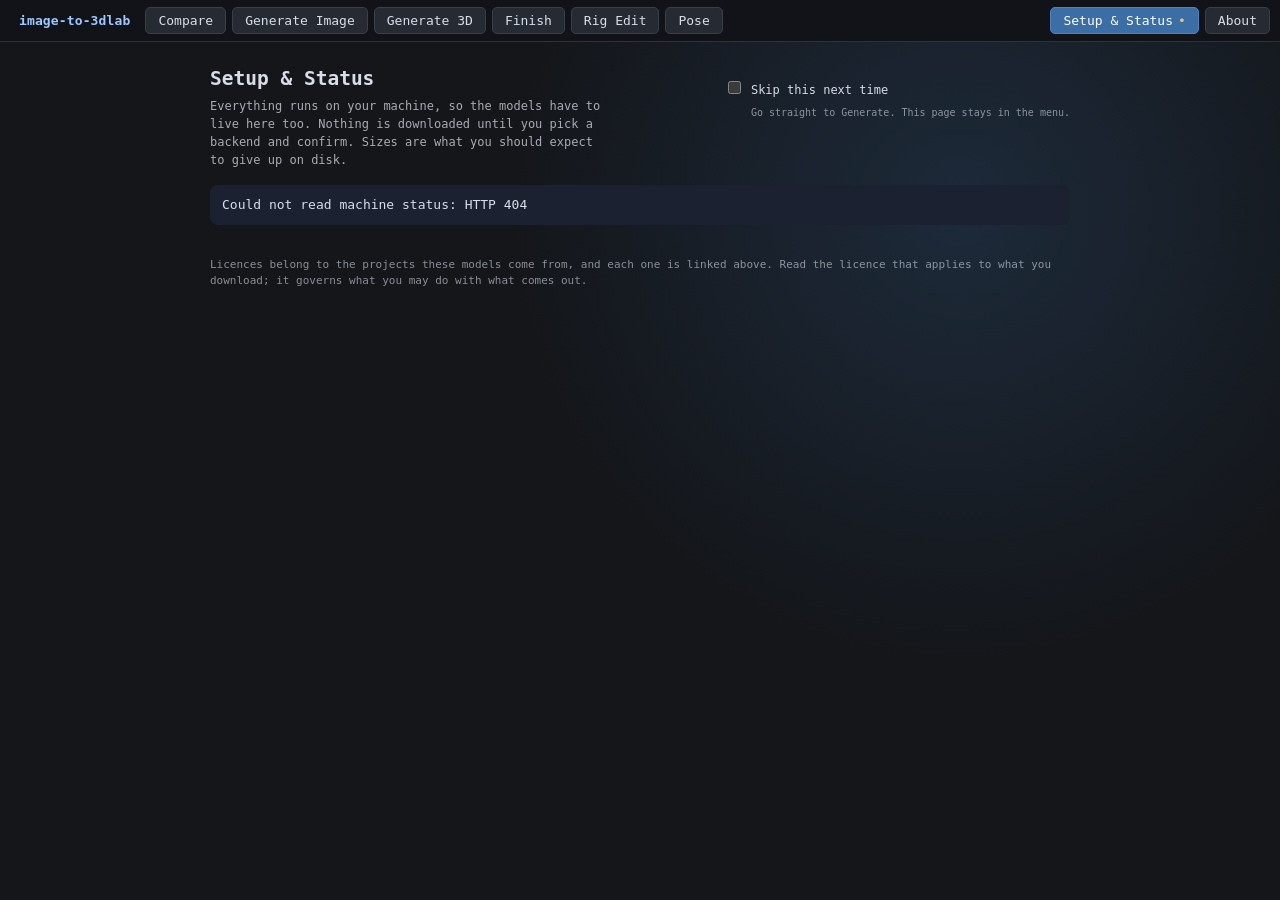
==== viewer/index.html @ b3129c5d "fix(viewer): drop this-Mac timings from the Finish and Generate Image pages Absolute times were meas" ====
<!DOCTYPE html>
<html lang="en">
<head>
<meta charset="utf-8">
<meta name="viewport" content="width=device-width, initial-scale=1">
<meta name="description" content="image-to-3dlab: local image-to-3D generation (TRELLIS.2, SF3D, Hunyuan3D-MLX) and a side-by-side GLB/OBJ comparison viewer.">
<title>image-to-3dlab</title>
<link rel="icon" href="data:image/svg+xml,%3Csvg xmlns='http://www.w3.org/2000/svg' viewBox='0 0 64 64'%3E%3Crect width='64' height='64' rx='12' fill='%2314161a'/%3E%3Ctext x='32' y='41' font-family='ui-monospace,Menlo,monospace' font-size='20' font-weight='700' fill='%237eb4ef' text-anchor='middle'%3Ei%26gt;3d%3C/text%3E%3C/svg%3E">
<link rel="stylesheet" href="./styles/base.css">
<link rel="stylesheet" href="./styles/compare.css">
<link rel="stylesheet" href="./styles/generate.css">
<link rel="stylesheet" href="./styles/generate-image.css">
<link rel="stylesheet" href="./styles/animate.css">
<link rel="stylesheet" href="./styles/rig.css">
<link rel="stylesheet" href="./styles/welcome.css">
</head>
<body>
<div id="mode-switch">
  <button id="brand" class="brand" title="Welcome, and what's new">image-to-3dlab</button>
  <button id="mode-compare" class="mode on">Compare</button>
  <button id="mode-generate-image" class="mode" title="No source image? Write a prompt and make one">Generate Image</button>
  <button id="mode-generate" class="mode" title="Turn an image into a 3D mesh">Generate 3D</button>
  <button id="mode-finish" class="mode" title="Retopologise, Pixel Match and compress an existing asset">Finish</button>
  <button id="mode-rig" class="mode" title="Correct the rest skeleton">Rig Edit</button>
  <button id="mode-animate" class="mode" title="Pose and animate the bound skeleton">Pose</button>
  <!-- Everyday tools on the left; setup and About, used rarely, pushed to the right. -->
  <span class="mode-spacer"></span>
  <button id="mode-setup" class="mode" title="What is installed, what it costs on disk">Setup &amp; Status</button>
  <button id="mode-about" class="mode" title="Who we are, what runs on this machine, and what's new">About</button>
</div>
<div id="update-banner" role="status" hidden>
  <span id="update-text"></span>
  <code id="update-command"></code>
  <button id="update-copy">Copy</button>
  <a id="update-notes" target="_blank" rel="noopener">What's new</a>
  <button id="update-dismiss" aria-label="Hide until the next release">&times;</button>
</div>
<section id="compare-view">
<div id="bar">
  <button id="add" title="add another pane, side by side">＋ add pane <span id="addcount">(0/4)</span></button>
  <div class="sep"></div>
  <span class="lbl">culling</span>
  <button id="cull" class="on">backface ON</button>
  <div class="sep"></div>
  <button id="wire">wireframe</button>
  <button id="flat">flat grey</button>
  <button id="norm">normals</button>
  <div class="sep"></div>
  <span class="lbl">view</span>
  <button data-az="0">front</button>
  <button data-az="90">side</button>
  <button data-az="180">back</button>
  <button data-az="210">az210</button>
  <button data-az="130">az130</button>
  <div class="sep"></div>
  <button id="spin">spin</button>
  <button id="sync" class="on">sync cams</button>
</div>
<div id="panes"></div>
<div id="drop">
  <div class="zone">
    <div class="big">Drop up to 4 models or images here</div>
    <div class="sub">or click to browse. Models: GLB · GLTF · OBJ. Source image: PNG · JPG · WebP.
      Drag a whole folder (or select every file) to bring a .gltf's .bin and textures with it.
      Drop an image <b>onto a loaded model</b> to overlay it for alignment.</div>
    <button id="browse">browse…</button>
  </div>
</div>
<input id="file" type="file" multiple
       accept=".glb,.gltf,.obj,.bin,.mtl,.png,.jpg,.jpeg,.webp,.gif,.bmp,.avif,.ktx2" style="display:none">
<input id="ovlfile" type="file" accept="image/*" style="display:none">
<div id="err"></div>
</section>

<section id="setup-view" hidden>
  <div class="setup-page">
    <header class="setup-head">
      <div>
        <h2>Setup &amp; Status</h2>
        <p class="setup-sub">
          Everything runs on your machine, so the models have to live here too. Nothing is
          downloaded until you pick a backend and confirm. Sizes are what you should expect
          to give up on disk.
        </p>
      </div>
      <label class="check setup-skip">
        <input id="setup-skip" type="checkbox">
        <span>Skip this next time</span>
        <small>Go straight to Generate. This page stays in the menu.</small>
      </label>
    </header>

    <div id="setup-summary" class="setup-summary">checking…</div>
    <div id="setup-backends" class="setup-backends"></div>

    <div id="setup-run" class="setup-run" hidden>
      <div class="setup-run-head">
        <span id="setup-run-title">Downloading</span>
        <button id="setup-run-cancel" class="ghost">Cancel</button>
      </div>
      <div class="progress-track"><div id="setup-run-bar"></div></div>
      <div id="setup-run-detail" class="setup-run-detail"></div>
      <pre id="setup-log"></pre>
    </div>

    <p class="setup-foot">
      Licences belong to the projects these models come from, and each one is linked above.
      Read the licence that applies to what you download; it governs what you may do with
      what comes out.
    </p>
  </div>
</section>

<section id="generate-image-view" hidden>
  <div id="image-health" class="health-strip">
    <span id="image-health-dot" class="health-dot">&bull;</span>
    <span id="image-health-text">checking&hellip;</span>
    <button id="image-health-goto" class="ghost" hidden>Open Setup &amp; Status</button>
  </div>
  <div class="image-grid">
    <div class="image-card">
      <h2>Text &rarr; Image</h2>
      <p class="image-intro">
        No source image yet? Describe one. The picture this makes is what the
        <strong>Generate 3D</strong> tab turns into a mesh.
      </p>

      <div class="field">
        <label for="image-prompt">Prompt</label>
        <textarea id="image-prompt" rows="7" placeholder="a cute low-poly stylised fox character, full body, standing, front three-quarter view, centered in frame, plain flat light grey background, soft even studio lighting"></textarea>
        <small>What works: name the creature, describe its material and colour, describe any
          glow as surface detail, then end with &ldquo;centered in frame, plain light grey
          background, soft even studio lighting&rdquo;. Avoid motion trails and afterimages
          &mdash; they look good and model badly, because the mesh step needs one clean
          silhouette.</small>
      </div>

      <div class="image-row">
        <div class="field"><label for="image-size">Size</label>
          <select id="image-size">
            <option value="512">512 (fastest)</option>
            <option value="768" selected>768 (recommended)</option>
            <option value="1024">1024 (best detail, slowest)</option>
          </select>
          <small>Bigger costs time in two places: every step, and the final decode.</small>
        </div>
        <div class="field"><label for="image-steps">Steps</label>
          <input id="image-steps" type="number" min="1" max="50" step="1" value="10">
          <small>10 is a good starting point. Each extra step costs the same again, so
            raise it if your machine is quick and you want more detail.</small>
        </div>
        <div class="field"><label for="image-seed">Seed</label>
          <input id="image-seed" type="number" step="1" value="42">
          <small>Same seed and prompt gives the same picture. Change it for a variation.</small>
        </div>
      </div>

      <details class="image-advanced">
        <summary>Advanced</summary>
        <div class="field"><label for="image-negative">Negative prompt</label>
          <input id="image-negative" type="text" placeholder="blurry, extra limbs"></div>
        <div class="field"><label for="image-cfg">Guidance (cfg)</label>
          <input id="image-cfg" type="number" min="0" max="20" step="0.5" value="1">
          <small><strong>Leave this at 1.</strong> This model does not use guidance, so
            anything above 1 makes it do two passes per step for no benefit. In our test, cfg 6
            took about half as long again as cfg 1, for the same picture.</small></div>
        <div class="field"><label for="image-sampler">Sampler</label>
          <select id="image-sampler"><option value="euler" selected>euler</option>
            <option value="euler_a">euler_a</option><option value="heun">heun</option>
            <option value="dpm2">dpm2</option><option value="dpmpp2m">dpmpp2m</option>
            <option value="lcm">lcm</option></select></div>
      </details>

      <div class="image-actions">
        <button id="image-run" class="primary">Generate image</button>
        <button id="image-cancel" class="ghost" hidden>Cancel</button>
      </div>
      <div id="image-status" class="image-status" aria-live="polite"></div>
      <div id="image-bar" class="image-bar" hidden><div id="image-bar-fill"></div></div>

      <p class="image-licence">
        Qwen-Image 2.1, run locally. Its licence is a bit ambiguous: Qwen says the pictures
        you make are yours (<a href="https://x.com/QwenDevs/status/2101917379785838660" target="_blank" rel="noopener">statement</a>), but
        the licence text says <strong>non-commercial</strong>. Our reading: commercial work
        needs a licence from Qwen, so check it if you plan to. Please say
        &ldquo;Built with Qwen&rdquo;.
        <a href="https://huggingface.co/Qwen/Qwen-Image-2.1/blob/main/LICENSE" target="_blank" rel="noopener">Licence</a>
      </p>
      <p class="image-timing">
        Timings shown are from one Apple Silicon Mac. A faster chip does better and an
        NVIDIA card is far quicker.
        <a href="https://github.com/Bingeljell/image-to-3dlab/discussions" target="_blank" rel="noopener">Share yours</a>
        so the project has more than one machine's numbers.
      </p>
    </div>

    <div class="image-result">
      <div id="image-empty" class="image-empty">Your image appears here.</div>
      <img id="image-output" alt="generated image" hidden>
      <div id="image-done" class="image-done" hidden>
        <a id="image-download" class="ghost" download>Download PNG</a>
        <span id="image-elapsed"></span>
      </div>
    </div>
  </div>
</section>

<section id="generate-view" hidden>
  <div id="generate-setup" class="health-strip">
    <span id="health-dot" class="health-dot">•</span>
    <span id="health-text">checking…</span>
    <button id="health-goto" class="ghost" hidden>Open Setup &amp; Status</button>
  </div>
  <div class="generate-grid">
    <div class="generate-card">
      <h2>Image → 3D</h2>
      <div class="field"><label for="generate-backend">Model</label>
        <select id="generate-backend">
          <option value="trellis" selected>TRELLIS.2 (clean port)</option>
          <option value="sf3d">Stable Fast 3D</option>
          <option value="hunyuan-mlx">Hunyuan3D-MLX (dgrauet shape + Xiong paint)</option>
          <option value="hunyuan-mlx-xiong">Hunyuan3D-MLX (Xiong, full pipeline)</option>
          <option value="pixal3d">Pixal3D (C++/GGML, Metal)</option>
        </select></div>
      <div id="generate-drop">
        <div id="generate-prompt">Drop a pre-masked PNG here<br>or click to choose an image</div>
        <img id="generate-preview" alt="input preview">
      </div>
      <input id="generate-file" type="file" accept="image/png,image/jpeg,image/webp,image/bmp" hidden>
      <div id="generate-alpha" class="alpha-badge" hidden></div>

      <div id="trellis-input-guidance" class="trellis-input-guidance">
        <strong>TRELLIS.2 input guidance</strong>
        <span>Flat/vector-style artwork may produce nearly black or incorrect materials.
          Prefer a photograph or softly lit 3D-style render. TinyCLIP provides an advisory
          check after upload; please also eyeball the image.</span>
        <a href="/docs/trellis2-flat-illustration-colour-drift.md" target="_blank" rel="noopener">Why?</a>
        <div id="trellis-input-result" aria-live="polite" hidden></div>
      </div>

      <div class="backend-fields" data-backend="trellis">
        <div class="field"><label for="generate-resolution">Resolution</label>
          <select id="generate-resolution"><option>512</option><option selected>1024</option><option>1536</option></select></div>
        <div class="field"><label for="generate-attention">Attention backend</label>
          <select id="generate-attention"><option value="sdpa" selected>sdpa (stock)</option><option value="mlx">mlx fp32</option><option value="mlx-fp16">mlx fp16 (fastest)</option></select>
          <small>Advanced: mlx routes attention through MLX's fused Metal kernel. <strong>Only worth it at 1024 and above</strong> &mdash; attention cost grows with the square of the token count, and at 512 the stock path is already fast enough that mlx makes no measurable difference. At 1024 it cut sampling by about 3x. Output is unchanged: at a fixed seed, all three settings produce visually identical assets. Needs <code>scripts/patch_trellis_mlx_attention.py</code> applied and mlx installed in the vendor venv.</small></div>
        <div class="field"><label for="generate-seed">Seed</label><input id="generate-seed" type="number" step="1" value="0"></div>
        <div class="field"><label for="generate-decimation">Decimation target</label><input id="generate-decimation" type="number" min="1" step="1" value="300000">
          <small>Advanced: remesh is fixed demo-faithful, so this is a cap rather than a target.</small></div>
        <div class="field"><label for="generate-texture">Texture size</label>
          <select id="generate-texture"><option>1024</option><option selected>2048</option><option>3072</option><option>4096</option></select></div>
        <label class="check"><input id="generate-rembg" type="checkbox"><span>allow rembg</span><small>only for images without alpha</small></label>
      </div>

      <div class="backend-fields" data-backend="pixal3d" hidden>
        <div class="field"><label for="pixal3d-res">Resolution</label>
          <select id="pixal3d-res"><option selected>1024</option></select>
          <small>Pixal3D's single-image mode runs at 1024 only: there is no 512 texture
            model, and 1536 is refused for single images.</small></div>
        <div class="field"><label for="pixal3d-steps">Steps</label>
          <select id="pixal3d-steps"><option value="auto" selected>8 (faster)</option>
            <option value="12">12 (full)</option></select>
          <small>8 looks the same as 12 on most models and runs 15-30% faster. Small
            markings on the back can come out softer. Needs the steps patch; without
            it, runs use 12.</small></div>
        <div class="field"><label for="pixal3d-seed">Seed</label><input id="pixal3d-seed" type="number" step="1" value="42"></div>
        <div class="field"><label for="pixal3d-fov">Gauge FOV (radians)</label>
          <input id="pixal3d-fov" type="number" step="0.0001" value="0.3491">
          <small>Pixal3D conditions on pixel-aligned features projected through a camera, so
            single-view input needs one. 0.3491 is 20&deg;, the rig it was designed around.</small></div>
        <small>A picture with a transparent background goes straight in; anything else has
          its background cut out first (a few seconds). No repaint stage needed.</small>
      </div>

      <div class="backend-fields" data-backend="sf3d" hidden>
        <div class="field"><label for="sf3d-texture">Texture resolution</label>
          <select id="sf3d-texture"><option>512</option><option selected>1024</option><option>2048</option></select></div>
        <div class="field"><label for="sf3d-foreground">Foreground ratio</label>
          <input id="sf3d-foreground" type="number" min="0.01" max="1" step="0.01" value="0.85"></div>
        <div class="field"><label for="sf3d-remesh">Remesh</label>
          <select id="sf3d-remesh"><option selected>none</option><option>triangle</option><option>quad</option></select></div>
        <div class="field"><label for="sf3d-vertices">Target vertices</label>
          <input id="sf3d-vertices" type="number" step="1" value="-1">
          <small>-1 = no target (SF3D's own default density).</small></div>
      </div>

      <div class="backend-fields" data-backend="hunyuan-mlx" hidden>
        <div class="field"><label for="hunyuan-octree">Octree resolution</label>
          <select id="hunyuan-octree"><option>256</option><option>384</option><option selected>512</option><option>1024</option></select>
          <small>512 is the evidence-backed default (2026-08-18 sweep); 1024 is smooth but very slow to remesh/paint.</small></div>
        <div class="field"><label for="hunyuan-seed">Shape seed</label><input id="hunyuan-seed" type="number" step="1" value="42"></div>
        <div class="field"><label for="hunyuan-decimation">Decimation target</label><input id="hunyuan-decimation" type="number" min="1" max="500000" step="1" value="300000">
          <small>Hard ceiling ~500,000 — the paint stage's xatlas UV-unwrap step has a confirmed wall between 500k-700k faces (700k took 37 min; 1M never finished).</small></div>
        <div class="field"><label for="hunyuan-paint-seed">Paint seed</label><input id="hunyuan-paint-seed" type="number" step="1" value="0"></div>
        <div class="field"><label for="hunyuan-paint-res">Paint resolution</label>
          <select id="hunyuan-paint-res"><option>384</option><option selected>512</option></select></div>
        <div class="field"><label for="hunyuan-paint-steps">Paint steps</label><input id="hunyuan-paint-steps" type="number" min="1" step="1" value="15"></div>
        <div class="field"><label for="hunyuan-paint-tex">Paint texture size</label>
          <select id="hunyuan-paint-tex"><option>1024</option><option>2048</option><option selected>4096</option></select></div>
      </div>

      <div class="backend-fields" data-backend="hunyuan-mlx-xiong" hidden>
        <div class="field"><label for="xiong-model">Shape model</label>
          <select id="xiong-model">
            <option value="2.0" selected>2.0 (recommended — cleanest shape)</option>
            <option value="2.0-turbo">2.0-turbo (fast, ~60-105s, minor distillation dents)</option>
            <option value="2.1">2.1 (not Xiong's recommended pick — weaker conditioner)</option>
          </select>
          <small>2.0 is the default and the cleanest. 2.0-turbo is about twice as fast but
            can leave small dents. 2.1 is slower and not recommended.</small></div>
        <div class="field"><label for="xiong-octree">Octree resolution</label>
          <select id="xiong-octree"><option>256</option><option>384</option><option selected>512</option><option>1024</option></select></div>
        <div class="field"><label for="xiong-seed">Shape seed</label><input id="xiong-seed" type="number" step="1" value="42"></div>
        <div class="field"><label for="xiong-quantize">Shape quantization</label>
          <select id="xiong-quantize"><option value="0">off (full precision — very slow)</option><option value="4">4-bit</option><option value="8" selected>8-bit</option></select></div>
        <div class="field"><label for="xiong-decimation">Decimation target</label><input id="xiong-decimation" type="number" min="1" max="500000" step="1" value="300000">
          <small>Same xatlas wall as the other Hunyuan backend — keep at or under 500,000.</small></div>
        <div class="field"><label for="xiong-paint-seed">Paint seed</label><input id="xiong-paint-seed" type="number" step="1" value="0"></div>
        <div class="field"><label for="xiong-paint-res">Paint resolution</label>
          <select id="xiong-paint-res"><option>384</option><option selected>512</option></select></div>
        <div class="field"><label for="xiong-paint-steps">Paint steps</label><input id="xiong-paint-steps" type="number" min="1" step="1" value="15"></div>
        <div class="field"><label for="xiong-paint-tex">Paint texture size</label>
          <select id="xiong-paint-tex"><option>1024</option><option>2048</option><option selected>4096</option></select></div>
      </div>

      <div class="field"><label for="generate-output-dir">Output directory</label>
        <input id="generate-output-dir" type="text" placeholder="leave blank for ./output">
        <small>Relative to the repo root; must stay inside <code>output/</code>.</small></div>
      <div class="field"><label for="generate-output-name">Output name</label>
        <input id="generate-output-name" type="text" placeholder="leave blank for auto: image__backend__timestamp">
        <small>Folder <em>and</em> file share this name — <code>&lt;name&gt;/&lt;name&gt;.glb</code>.</small></div>
      <label class="check"><input id="generate-debug" type="checkbox"><span>debug</span><small>keep the manifest, textures, and intermediate files instead of just the .glb</small></label>

      <button id="generate-submit" disabled>Generate</button>
      <button id="generate-cancel">Cancel job</button>
      <div id="generate-status"></div>
      <p class="image-timing">
        Timings shown are from one Apple Silicon Mac. A faster chip does better and an
        NVIDIA card is far quicker.
        <a href="https://github.com/Bingeljell/image-to-3dlab/discussions" target="_blank" rel="noopener">Share yours</a>
        so the project has more than one machine's numbers.
      </p>
    </div>
    <div id="generate-right">
      <div id="generate-progress-box" class="generate-card">
        <div id="generate-progress-head"><span id="generate-overall-label">Choose an image to begin</span><span id="generate-overall-eta"></span></div>
        <div class="progress-track"><div id="generate-overall-bar"></div></div>
        <div id="generate-stages"></div>
      </div>
      <div id="generate-duration" style="display:none; font-size:15px; color:#cfe3ff; margin-bottom:8px;"></div>
      <div id="generate-viewer"><iframe id="generate-frame" title="generated model viewer"></iframe></div>
      <div id="generate-downloads"><a id="generate-glb" download>Download GLB</a><a id="generate-manifest" download>Download manifest</a></div>
      <div id="generate-saved-note" style="display:none; margin-top:6px; font-size:11px; opacity:.6;"></div>
      <div id="generate-summary"></div>
    </div>
  </div>
</section>

<section id="finish-view" hidden>
  <div class="generate-grid finish-grid">
    <div class="finish-left">
    <div class="generate-card">
      <h2>Finish a model</h2>
      <p>Make a generated model game-ready: fewer triangles, better paint, a smaller file.</p>

      <div class="field"><label for="finish-asset">Model (.glb)</label>
        <input id="finish-asset" type="file" accept=".glb,model/gltf-binary">
        <small id="finish-asset-name">no model chosen</small></div>
      <div class="field"><label for="finish-image">Source image</label>
        <input id="finish-image" type="file" accept="image/png,image/jpeg,image/webp">
        <small id="finish-image-name">the picture the model was made from</small></div>
      <div class="field"><label for="finish-faces">Triangles</label>
        <select id="finish-faces">
          <option value="5000">5,000 &middot; very low</option>
          <option value="15000">15,000 &middot; light</option>
          <option value="40000" selected>40,000 &middot; game-ready</option>
          <option value="100000">100,000 &middot; detailed</option>
        </select></div>

      <p id="finish-machine-note" class="finish-machine-note" hidden></p>
      <label class="check"><input id="finish-photo" type="checkbox" checked>
        <span>Pixel Match
        <small>keeps your picture's real pixels: sharp text, logos and faces &middot; Pixal3D models made here</small></span></label>
      <label class="check"><input id="finish-repaint" type="checkbox">
        <span>Also repaint the sides and back
        <small id="finish-repaint-note">optional &middot; needs the Hunyuan paint weights (8.7 GB) &middot; the slow step</small></span></label>

      <details class="image-advanced">
        <summary>Advanced</summary>
        <div class="field"><label for="finish-texture">Texture size</label>
          <select id="finish-texture"><option>1024</option><option selected>2048</option><option>4096</option></select></div>
        <div class="field"><label for="finish-metallic">Metallic</label>
          <input id="finish-metallic" type="number" step="0.001" min="0" max="1" value="0.25"></div>
        <div class="field"><label for="finish-roughness">Roughness</label>
          <input id="finish-roughness" type="number" step="0.001" min="0" max="1" value="0.65"></div>
        <div class="field"><label for="finish-ior">IOR</label>
          <input id="finish-ior" type="number" step="0.01" min="1" max="3" value="1.45">
          <small>Stand-ins for the surface until the detail bake replaces them.</small></div>
        <div id="finish-paint-fields" hidden>
          <div class="field"><label for="finish-paint-res">Paint resolution</label>
            <select id="finish-paint-res"><option selected>512</option><option>768</option><option>1024</option></select></div>
          <div class="field"><label for="finish-paint-steps">Paint steps</label>
            <input id="finish-paint-steps" type="number" step="1" min="1" max="50" value="15"></div>
        </div>
      </details>

      <button id="finish-submit" disabled>Finish model</button>
      <button id="finish-cancel" hidden>Cancel</button>

      <div id="finish-progress-box" hidden>
        <div id="generate-progress-head"><span id="finish-overall-label">Waiting</span><span id="finish-overall-eta"></span></div>
        <div class="progress-track"><div id="finish-overall-bar"></div></div>
        <div id="finish-stages"></div>
        <div id="finish-status" aria-live="polite" style="font-size:12px; margin-top:6px"></div>
      </div>

      <div id="finish-result" hidden>
        <a id="finish-download" download>Download model</a>
        <a id="finish-record" download>Download record</a>
        <small id="finish-where"></small>
      </div>
    </div>

    <div id="finish-runs-box" class="generate-card">
      <div id="generate-progress-head">
        <h2>Past runs</h2>
        <button id="finish-runs-refresh" class="ghost">Refresh</button>
      </div>
      <p>Saved in <code>output/finish/</code>. A run that stopped part-way can resume.</p>
      <div id="finish-runs"></div>
    </div>
    </div>

    <div class="finish-side">
      <div id="finish-compare" class="generate-card">
        <div class="finish-compare-head">
          <h2 id="finish-compare-label">Before and after</h2>
          <small>Drag to turn both together.</small>
          <button id="finish-compare-expand" class="ghost" hidden
                  title="Fill the window (Esc to return)">&#x2922; Full window</button>
        </div>
        <div id="finish-compare-empty">Finish a model, or pick a past run, to see it next to
          the original.</div>
        <iframe id="finish-compare-frame" title="before and after" hidden></iframe>
      </div>

    </div>
  </div>
</section>

<section id="rig-view" hidden>
  <div class="rig-shell">
    <aside class="rig-sidebar">
      <h2>Rig Edit</h2>
      <p>Correct the fit skeleton, then ask Blender to rebuild the bound rig.</p>
      <div id="rig-drop" class="rig-drop" role="button" tabindex="0">
        Drop a GLB/GLTF<br>then attach .rig.json + .blend,<br>or load the bundle together
      </div>
      <input id="rig-file" type="file" multiple
             accept=".glb,.gltf,.blend,.bin,.png,.jpg,.jpeg,.webp,.ktx2,.json" hidden>
      <div id="rig-status" role="status"></div>

      <div class="rig-section">
        <h3>View</h3>
        <label class="rig-control" for="rig-opacity"><span>Mesh opacity</span>
          <span><input id="rig-opacity" type="range" min="15" max="100" value="65">
            <span id="rig-opacity-value">65%</span></span>
        </label>
        <label class="rig-control" for="rig-xray"><span>X-ray skeleton</span>
          <input id="rig-xray" type="checkbox" checked>
        </label>
        <div class="rig-layer-label">Current rig</div>
        <label class="rig-control" for="rig-show-deform-bones"><span>Bones</span>
          <input id="rig-show-deform-bones" type="checkbox" disabled>
        </label>
        <label class="rig-control" for="rig-show-deform-joints"><span>Joints</span>
          <input id="rig-show-deform-joints" type="checkbox" disabled>
        </label>
        <div class="rig-layer-label">Fit controls</div>
        <label class="rig-control" for="rig-show-fit-bones"><span>Bones</span>
          <input id="rig-show-fit-bones" type="checkbox" checked disabled>
        </label>
        <label class="rig-control" for="rig-show-fit-joints"><span>Joints</span>
          <input id="rig-show-fit-joints" type="checkbox" checked disabled>
        </label>
      </div>

      <div class="rig-section">
        <h3>Deform hierarchy</h3>
        <input id="rig-hierarchy-search" type="search" placeholder="Filter bones…" disabled>
        <div id="rig-hierarchy"></div>
      </div>
    </aside>

    <main class="rig-stage">
      <div id="rig-viewport">
        <div id="rig-empty" class="rig-empty">Load a bound model to begin Rig Edit.</div>
        <div id="rig-edit-banner" class="rig-edit-banner" role="status" hidden></div>
        <div class="stats rig-stats">no model</div>
      </div>
    </main>

    <aside class="rig-inspector">
      <h2>Selection</h2>
      <p>Orange joints edit the fit skeleton. Grey bones show structure. Cyan is selected.</p>
      <div id="rig-selection-empty">Select a bone or joint marker.</div>
      <div id="rig-selection" hidden>
        <strong id="rig-bone-name"></strong>
        <dl class="rig-detail">
          <dt>Parent</dt><dd id="rig-bone-parent"></dd>
          <dt>Children</dt><dd id="rig-bone-children"></dd>
          <dt>Fit joints</dt><dd id="rig-mapped-joints"></dd>
        </dl>
      </div>
      <button id="rig-clear-bone" disabled>Clear selection</button>

      <div id="rig-joint-editor" class="rig-section" hidden>
        <h3>Fit joint correction</h3>
        <strong id="rig-joint-name"></strong>
        <div class="rig-position-grid">
          <label for="rig-joint-x">X <input id="rig-joint-x" type="number" step="0.001"></label>
          <label for="rig-joint-y">Y <input id="rig-joint-y" type="number" step="0.001"></label>
          <label for="rig-joint-z">Z <input id="rig-joint-z" type="number" step="0.001"></label>
        </div>
        <p>Drag the red, green, or blue axis for a constrained edit. Drag the orange marker
          for a camera-plane edit, or enter an armature-local position.</p>
        <label class="rig-control" for="rig-mirror-edit"><span>Mirror paired joint</span>
          <input id="rig-mirror-edit" type="checkbox" checked>
        </label>
        <button id="rig-reset-joint">Reset selected</button>
      </div>

      <div id="rig-correction-actions" class="rig-section" hidden>
        <h3>Corrections</h3>
        <div class="rig-action-row">
          <button id="rig-undo" disabled>Undo</button>
          <button id="rig-redo" disabled>Redo</button>
        </div>
        <button id="rig-reset-all" disabled>Reset Rig Edits</button>
        <button id="rig-export" disabled>Download .rig.json</button>
        <div id="rig-correction-summary">No corrections.</div>
        <button id="rig-rebind" disabled>Rebind in Blender</button>
        <button id="rig-cancel-rebind" hidden>Cancel rebind</button>
        <div id="rig-job" hidden>
          <div class="rig-job-track"><div id="rig-job-bar"></div></div>
          <div id="rig-job-label">Waiting…</div>
        </div>
        <div id="rig-artifacts" hidden>
          <a id="rig-result-glb" download>GLB</a>
          <a id="rig-result-blend" download>Blender scene</a>
          <a id="rig-result-sidecar" download>Rig sidecar</a>
          <a id="rig-result-report" download>Report</a>
        </div>
      </div>

      <div class="rig-section">
        <h3>Asset</h3>
        <div id="rig-summary">No model loaded.</div>
      </div>
      <div class="rig-section">
        <h3>Fit sidecar</h3>
        <div id="rig-sidecar-summary">No .rig.json sidecar loaded.</div>
      </div>
      <div class="rig-notice">
        Fit-joint edits update the sidecar only. Download it and run Blender rebind before
        judging deformation; moving an orange marker does not alter GLB skin weights.
      </div>
    </aside>
  </div>
</section>

<section id="animate-view" hidden>
  <div class="animate-shell">
    <aside class="animate-sidebar">
      <h2>Pose</h2>
      <p>Inspect the last bound rig, preview its clips, and reset its pose.</p>
      <div id="animate-rig-edit-notice" class="animate-notice" role="status" hidden></div>
      <div id="animate-drop" class="animate-drop" role="button" tabindex="0">
        Drop a rigged GLB or GLTF here<br>or click to browse
      </div>
      <input id="animate-file" type="file" multiple
             accept=".glb,.gltf,.bin,.png,.jpg,.jpeg,.webp,.ktx2" hidden>
      <div id="animate-status" role="status"></div>

      <div class="animate-section">
        <h3>Rig inspection</h3>
        <div id="animate-rig-summary">No model loaded.</div>
        <label for="animate-clip"><span>Clip</span>
          <select id="animate-clip" disabled><option>Bind pose</option></select>
        </label>
        <label for="animate-bones"><span>Show bones</span>
          <input id="animate-bones" type="checkbox" checked disabled>
        </label>
        <label for="animate-joints"><span>Show joints</span>
          <input id="animate-joints" type="checkbox" checked disabled>
        </label>
        <button id="animate-reset" disabled>Reset Pose</button>
      </div>

      <div class="animate-section">
        <h3>Selected bone</h3>
        <div id="animate-bone-empty">Click a joint marker in the viewport.</div>
        <div id="animate-bone-inspector" hidden>
          <strong id="animate-bone-name"></strong>
          <dl class="bone-hierarchy">
            <dt>Parent</dt><dd id="animate-bone-parent"></dd>
            <dt>Children</dt><dd id="animate-bone-children"></dd>
          </dl>
          <div class="bone-transform-title">Bind transform · local</div>
          <dl class="bone-transform">
            <dt>P</dt><dd id="animate-bind-position"></dd>
            <dt>R</dt><dd id="animate-bind-rotation"></dd>
            <dt>S</dt><dd id="animate-bind-scale"></dd>
          </dl>
          <div class="bone-transform-title">Pose transform · local</div>
          <dl class="bone-transform">
            <dt>P</dt><dd id="animate-pose-position"></dd>
            <dt>R</dt><dd id="animate-pose-rotation"></dd>
            <dt>S</dt><dd id="animate-pose-scale"></dd>
          </dl>
        </div>
        <button id="animate-clear-bone" disabled>Clear selection</button>
      </div>
    </aside>

    <div class="animate-stage">
      <div id="animate-viewport">
        <div id="animate-empty" class="animate-empty">Load a rigged model to inspect its skeleton and clips.</div>
        <div class="stats animate-stats">no model</div>
      </div>
      <div class="animate-transport">
        <button id="animate-play" disabled>Play</button>
        <span id="animate-time">0:00.00 / 0:00.00</span>
        <input id="animate-timeline" type="range" min="0" max="0" value="0" disabled
               aria-label="Animation time">
        <label class="animate-loop"><input id="animate-loop" type="checkbox" checked> Loop</label>
      </div>
    </div>
  </div>
</section>

<section id="about-view" hidden>
  <div class="credits-col">
    <div class="welcome-card" id="welcome">
      <p class="welcome-kicker" id="welcome-kicker"></p>
      <h1 id="welcome-title">Welcome</h1>
      <p class="welcome-tagline" id="welcome-tagline"></p>
      <section class="welcome-machine" id="welcome-machine" aria-label="This machine" hidden></section>
      <section class="welcome-news" id="welcome-news" aria-label="What's new" hidden></section>
      <div class="welcome-foot">
        <p class="welcome-thanks">
          Built in the open. If something breaks, or you make something you like, tell us in
          <a href="https://github.com/Bingeljell/image-to-3dlab/discussions" target="_blank"
             rel="noopener">Discussions</a>.
        </p>
        <button id="welcome-go" class="on" hidden>Get started</button>
      </div>
      <label class="welcome-updates"><input id="update-check-toggle" type="checkbox" checked>
        Check GitHub once a day for a new release. Nothing about you is sent.</label>
    </div>
    <div class="generate-card">
      <h2>Credits</h2>
      <p>This lab builds on other people's models and ports. Thank you.</p>
      <ul>
        <li><a href="https://github.com/raven38/pixal3d.cpp">raven38/pixal3d.cpp</a>: Pixal3D in C++/GGML (MIT; bundled DINOv3 encoder under the DINOv3 License).</li>
        <li><a href="https://huggingface.co/microsoft/TRELLIS.2-4B">Microsoft TRELLIS.2</a> (MIT), running on <a href="https://github.com/pedronaugusto/trellis2-apple">pedronaugusto/trellis2-apple</a> and Pedro Naugusto's Metal kernels.</li>
        <li><a href="https://github.com/ZimengXiong/Hunyuan3D-MLX">ZimengXiong/Hunyuan3D-MLX</a> (MIT) and <a href="https://github.com/dgrauet">dgrauet</a>'s Hunyuan3D shape port, for <a href="https://huggingface.co/tencent/Hunyuan3D-2.1">Tencent Hunyuan3D</a> (Tencent Hunyuan Community License).</li>
        <li><a href="https://github.com/Stability-AI/stable-fast-3d">Stability AI's Stable Fast 3D</a> (Stability AI Community License).</li>
        <li><a href="https://huggingface.co/Qwen/Qwen-Image-2.1">Qwen-Image 2.1</a> (Qwen Research License, non-commercial), run by <a href="https://github.com/leejet/stable-diffusion.cpp">leejet/stable-diffusion.cpp</a> (MIT). Built with Qwen.</li>
        <li><a href="https://github.com/ml-explore/mlx">Apple MLX</a> (MIT), <a href="https://github.com/danielgatis/rembg">rembg</a> (MIT), <a href="https://huggingface.co/wkcn/TinyCLIP-ViT-8M-16-Text-3M-YFCC15M">TinyCLIP</a> (MIT) and <a href="https://threejs.org">three.js</a> (MIT).</li>
      </ul>
      <p><strong>Licences travel with the output.</strong> Qwen-Image's licence is a bit ambiguous: Qwen says your pictures are yours (<a href="https://x.com/QwenDevs/status/2101917379785838660" target="_blank" rel="noopener">statement</a>), the licence text says non-commercial. Check it if you plan to sell. The Hunyuan weights are not licensed in the EU, the UK or South Korea. Every run writes a <code>.provenance.json</code> saying which licences apply.</p>
    </div>

    <div class="generate-card">
      <h2>Speed</h2>
      <p>Rough times for one run, as measured. Yours will differ with the machine and the picture.</p>
      <table class="about-table">
        <thead><tr><th>Step</th><th>M5 MacBook, 32 GB</th><th>RTX 4090</th></tr></thead>
        <tbody>
          <tr><td>Text to image (Qwen-Image)</td><td>~4.5 min</td><td>~20 s</td></tr>
          <tr><td>Image to 3D (Pixal3D)</td><td>~6 min</td><td>~3 min</td></tr>
          <tr><td>Image to 3D (Hunyuan3D-MLX)</td><td>~9 min</td><td>Mac only</td></tr>
          <tr><td>Image to 3D (TRELLIS.2)</td><td>15&ndash;35 min</td><td>Mac only</td></tr>
        </tbody>
      </table>
      <p>On a Mac, TRELLIS.2 runs about twice as fast with <em>Attention backend</em> set to <code>mlx</code>.</p>
    </div>

    <div class="generate-card">
      <h2>Known issues</h2>
      <ul>
        <li><strong>Hunyuan's paint stage stalls above ~500,000 faces.</strong> Keep <code>decimation_target</code> at or under 500,000.</li>
        <li><strong>TRELLIS.2 can get colours badly wrong on flat or vector-style art.</strong> Photos and softly lit 3D-style pictures work best. <a href="/docs/trellis2-flat-illustration-colour-drift.md">Input guidance</a>.</li>
        <li><strong>NVIDIA: Pixal3D's ready-made build needs driver 575 or newer.</strong> On an older driver, the installer compiles it instead if the CUDA toolkit is installed.</li>
        <li><strong>Windows is untested.</strong> If you try it, tell us how it went.</li>
      </ul>
    </div>

    <div class="generate-card">
      <h2>Power-user notes</h2>
      <ul>
        <li><code>tail -f output/&lt;folder&gt;/run.log</code> shows the same progress as the browser.</li>
        <li>Tick <code>debug</code> to keep a run's manifest, textures and in-between meshes, not just the final <code>.glb</code>.</li>
      </ul>
    </div>
  </div>
</section>

<script type="importmap">
{ "imports": {
  "three": "./vendor/three.module.js",
  "three/addons/": "./vendor/"
} }
</script>
<script type="module" src="./app.js"></script>
</body>
</html>
---- viewer/styles/base.css ----
:root { color-scheme: dark; }
* { box-sizing: border-box; }
body { margin: 0; background: #14161a; color: #d8dee9; font: 13px/1.5 ui-monospace, SFMono-Regular, Menlo, monospace; }
#mode-switch { position: fixed; inset: 0 0 auto 0; z-index: 30; display: flex; gap: 6px;
       align-items: center; padding: 6px 10px; height: 42px; background: #111318;
       border-bottom: 1px solid #2c313a; }
#mode-switch .mode { padding: 3px 12px; }
#mode-switch .mode-spacer { flex: 1; }
#mode-switch .mode.has-pending::after { content: ''; display: inline-block; width: 6px;
  height: 6px; margin-left: 6px; border-radius: 50%; background: #f0a95b;
  box-shadow: 0 0 0 2px #f0a95b22; vertical-align: middle; }
button { background: #262b33; color: #d8dee9; border: 1px solid #39404b; border-radius: 5px;
         padding: 5px 10px; cursor: pointer; font: inherit; }
button:hover { background: #303743; }
button:disabled { opacity: .4; cursor: default; }
button.on { background: #3b6ea5; border-color: #4d84c0; color: #fff; }
.sep { width: 1px; height: 20px; background: #39404b; margin: 0 4px; }
.lbl { opacity: .55; }
canvas { display: block; }
.viewport-camera-controls { position: absolute; z-index: 4; top: 12px; left: 50%;
  display: flex; gap: 3px; padding: 4px; transform: translateX(-50%);
  border: 1px solid #3a424f; border-radius: 7px; background: #14161add;
  box-shadow: 0 4px 16px #0005; }
.viewport-camera-controls button { min-width: 30px; margin: 0; padding: 5px 7px;
  border-color: transparent; background: transparent; color: #bdc6d2; font-size: 10px; }
.viewport-camera-controls button:hover:not(:disabled) { border-color: #596779;
  background: #2a313b; color: #fff; }
.viewport-camera-controls button[data-camera-view=reset] { min-width: 48px;
  border-left-color: #3a424f; }
#err { position: fixed; left: 10px; bottom: 10px; z-index: 20; color: #e88; max-width: 70vw; }
#generate-view, #about-view, #setup-view, #finish-view { position: fixed; inset: 42px 0 0 0; overflow: auto; padding: 22px 24px 30px;
                 background: radial-gradient(circle at 75% 20%, #1d2a3a 0, transparent 38%), #14161a; }
.credits-col { max-width: 860px; margin: 0 auto; display: flex; flex-direction: column; gap: 18px; }
.credits-col h2 { margin: 0 0 10px; font-size: 16px; color: #cfe3ff; }
.credits-col h3 { margin: 16px 0 6px; font-size: 13px; color: #9bc8ff; }
.credits-col p, .credits-col li { font-size: 13px; line-height: 1.55; opacity: .85; }
.credits-col ul { margin: 4px 0 0; padding-left: 20px; }
.credits-col code { background: #0006; padding: 1px 5px; border-radius: 4px; font-size: 12px; }
.credits-col a { color: #9bc8ff; }

/* Generate tab's preview iframe (?restricted=1): the 3D view only, no app chrome. */
.embedded #mode-switch, .embedded #update-banner { display: none; }
.embedded #bar { top: 0; }
.embedded #panes { top: 44px; }
---- viewer/styles/compare.css ----
#bar { position: fixed; inset: 42px 0 auto 0; z-index: 10; display: flex; flex-wrap: wrap;
       gap: 6px; align-items: center; padding: 8px 10px; background: #1b1e24ee;
       border-bottom: 1px solid #2c313a; backdrop-filter: blur(6px); }
#add { background: #2f5233; border-color: #3f6d45; }
#add:hover:not(:disabled) { background: #396b40; }
#panes { position: fixed; inset: 86px 0 0 0; display: grid; grid-template-columns: 1fr;
         grid-auto-rows: minmax(0, 1fr); }
#panes[data-count="2"] { grid-template-columns: 1fr 1fr; }
#panes[data-count="3"], #panes[data-count="4"] { grid-template-columns: 1fr 1fr; }
#panes.with-strip[data-count="1"] { grid-template-columns: 1fr 44px; }
#panes.with-strip[data-count="2"] { grid-template-columns: 1fr 1fr 44px; }
.pane { position: relative; min-width: 0; min-height: 0; border-left: 1px solid #2c313a;
        border-top: 1px solid #2c313a; overflow: hidden; }
.pane.ghost.slim .t, .pane.ghost.slim .s { display: none; }
.pane.ghost.slim .plus { font-size: 24px; }
.pane:first-child { border-left: none; }
.pane.dragtarget::after { content: 'drop here'; position: absolute; inset: 0; z-index: 8;
         display: flex; align-items: center; justify-content: center; font-size: 14px;
         color: #cfe3ff; background: #3b6ea533; border: 2px dashed #4d84c0; pointer-events: none; }
.pane.model.dragtarget::after { content: 'drop model to replace · image to overlay'; }
/* Empty "add another pane" placeholder, shown while there is a free slot. This is the
   discoverable way to load a second/third model or a source image side by side. */
.pane.ghost { display: flex; align-items: center; justify-content: center; cursor: pointer;
              color: #6b7480; border-left: 1px dashed #39404b; }
.pane.ghost:hover, .pane.ghost.dragtarget { background: #3b6ea51a; color: #cfe3ff; }
.pane.ghost .inner { text-align: center; pointer-events: none; }
.pane.ghost .plus { font-size: 34px; line-height: 1; opacity: .7; }
.pane.ghost .t { margin-top: 10px; }
.pane.ghost .s { font-size: 11px; opacity: .6; margin-top: 4px; }
.cap { position: absolute; left: 8px; top: 8px; z-index: 6; padding: 3px 7px; border-radius: 4px; background: #14161acc; font-size: 12px; }
.cap b { color: #8fb8e8; }
.cap .kind { opacity: .5; margin-right: 5px; text-transform: uppercase; font-size: 10px; letter-spacing: .05em; }
.ctl { position: absolute; right: 8px; top: 8px; z-index: 6; display: flex; gap: 4px; }
.ctl button { padding: 2px 8px; font-size: 12px; line-height: 1.3; background: #14161acc; }
.ctl button.on { background: #3b6ea5; border-color: #4d84c0; color: #fff; }
.stats { position: absolute; left: 8px; bottom: 8px; z-index: 6; background: #14161acc;
         padding: 4px 7px; border-radius: 4px; font-size: 11px; opacity: .8; white-space: pre; }
/* Source-image pane: fit, then pan/zoom. */
.imgwrap { position: absolute; inset: 0; overflow: hidden; cursor: grab; }
.imgwrap.grabbing { cursor: grabbing; }
.imgwrap img { position: absolute; inset: 0; width: 100%; height: 100%; object-fit: contain;
               transform-origin: center center; user-select: none; -webkit-user-drag: none; }
/* Onion-skin overlay pinned over a model pane. */
.model-overlay { position: absolute; inset: 0; width: 100%; height: 100%; object-fit: contain;
                 pointer-events: none; z-index: 5; }
.ovlbar { position: absolute; left: 50%; bottom: 8px; transform: translateX(-50%); z-index: 7;
          display: flex; align-items: center; gap: 8px; padding: 4px 10px; border-radius: 6px;
          background: #14161acc; border: 1px solid #2c313a; }
.ovlbar input[type=range] { width: 130px; accent-color: #4d84c0; }
.ovlbar button { padding: 1px 7px; }
/* Full-area drop zone, shown only when nothing is loaded. */
#drop { position: fixed; inset: 86px 0 0 0; z-index: 9; display: flex; flex-direction: column;
        align-items: center; justify-content: center; gap: 14px; text-align: center; }
#drop.hidden { display: none; }
#drop .big { font-size: 20px; color: #cfe3ff; }
#drop .sub { opacity: .6; max-width: 500px; }
body.dragging #drop:not(.hidden) { background: #3b6ea51a; }
#drop .zone { border: 2px dashed #39404b; border-radius: 12px; padding: 40px 60px;
              transition: border-color .12s, background .12s; }
body.dragging #drop .zone { border-color: #4d84c0; background: #3b6ea522; }
#drop button { padding: 8px 16px; font-size: 14px; }
#compare-view.hidden { display: none; }
---- viewer/styles/generate.css ----
.generate-grid { max-width: 1280px; min-height: calc(100vh - 94px); margin: 0 auto;
                 display: grid; grid-template-columns: minmax(280px, 390px) minmax(0, 1fr); gap: 18px; }
.generate-card { background: #1b1e24e8; border: 1px solid #303744; border-radius: 10px;
                 padding: 16px; box-shadow: 0 14px 45px #0004; }
.generate-card h2 { margin: 0 0 4px; font-size: 16px; color: #cfe3ff; }
.generate-card p { margin: 0 0 14px; opacity: .68; font-size: 12px; }
#generate-drop { border: 2px dashed #39404b; border-radius: 9px; min-height: 180px; padding: 14px;
                 display: flex; align-items: center; justify-content: center; text-align: center;
                 cursor: pointer; transition: .12s; }
#generate-drop.drag { border-color: #4d84c0; background: #3b6ea522; }
#generate-preview { max-width: 100%; max-height: 220px; display: none; object-fit: contain; border-radius: 6px; }
#generate-drop.has-image #generate-preview { display: block; }
#generate-drop.has-image #generate-prompt { display: none; }
#generate-prompt { opacity: .75; }
.alpha-badge { display: inline-block; margin-top: 8px; padding: 3px 7px; border-radius: 4px; font-size: 11px; }
.alpha-good { background: #254f32; color: #a8e6b7; }
.alpha-bad { background: #5a322e; color: #ffc2b8; }
.trellis-input-guidance { margin-top: 10px; padding: 10px; border: 1px solid #725f2a;
                          border-radius: 7px; background: #302817; color: #f5dda0;
                          font-size: 11px; line-height: 1.45; }
.trellis-input-guidance strong { display: block; margin-bottom: 3px; color: #ffe7a6; }
.trellis-input-guidance a { color: #9bc8ff; margin-left: 5px; }
#trellis-input-result { margin-top: 8px; padding-top: 8px; border-top: 1px solid #725f2a; }
#trellis-input-result.advice-risk { color: #ffc2b8; }
#trellis-input-result.advice-uncertain { color: #f5dda0; }
#trellis-input-result.advice-suitable { color: #a8e6b7; }
.field { margin-top: 12px; display: grid; grid-template-columns: 1fr 150px; gap: 8px; align-items: center; }
.field small { grid-column: 1 / -1; opacity: .52; font-size: 10px; }
.field input, .field select { width: 100%; background: #12151a; color: #d8dee9; border: 1px solid #39404b;
                              border-radius: 4px; padding: 6px; font: inherit; }
.check { display: flex; gap: 7px; align-items: center; margin-top: 14px; }
.check small { opacity: .58; }
#generate-submit, #generate-cancel { margin-top: 16px; width: 100%; padding: 9px; }
#generate-submit { background: #2f5233; border-color: #3f6d45; }
#generate-submit:hover:not(:disabled) { background: #396b40; }
#generate-cancel { display: none; }
#generate-status { min-height: 20px; margin-top: 10px; color: #ffb8ae; font-size: 12px; white-space: pre-wrap; }
#generate-right { min-width: 0; display: flex; flex-direction: column; }
/* Setup card */
#generate-setup { margin-bottom: 14px; }
.setup-check { display: flex; gap: 8px; align-items: baseline; font-size: 12px; padding: 3px 0; }
.setup-check .ok { color: #6fbf73; }
.setup-check .bad { color: #ffb8ae; }
.setup-check .warn { color: #f5d742; }
.setup-check code { background: #0d0f12; border: 1px solid #303744; border-radius: 4px; padding: 1px 5px; font-size: 11px; }
.setup-check .hint { opacity: .7; }
#setup-run { margin-top: 10px; }
#setup-run-btn { background: #2f5233; border-color: #3f6d45; padding: 7px 12px; border-radius: 6px; cursor: pointer; }
#setup-run-btn:disabled { opacity: .6; cursor: default; }
#setup-log { display: none; margin: 8px 0 0; padding: 8px; max-height: 220px; overflow: auto; background: #0d0f12; border: 1px solid #303744; border-radius: 6px; font-size: 11px; line-height: 1.5; white-space: pre-wrap; color: #cfe3ff; }
#generate-progress-box { flex: 1; min-height: 450px; }
#generate-progress-head { display: flex; justify-content: space-between; gap: 12px; align-items: baseline; }
#generate-overall-label { color: #cfe3ff; }
#generate-overall-eta { opacity: .75; white-space: nowrap; }
.progress-track { height: 9px; margin: 12px 0 16px; background: #0d0f12; border-radius: 99px; overflow: hidden; }
/* Every track's fill, not just Generate's: the Finish panel's bar was an id this rule
   never named, so it sat empty for the whole run (found 2026-09-21). */
.progress-track > div { height: 100%; width: 0; background: linear-gradient(90deg, #4d84c0, #7eb4ef); transition: width .2s; }
#generate-stages { display: grid; gap: 8px; }
.stage-row { display: grid; grid-template-columns: 18px 1fr auto; gap: 7px; align-items: center; padding: 7px 8px;
             border-radius: 5px; background: #14161a; color: #8993a2; }
.stage-row.active { color: #d8dee9; background: #243247; }
.stage-row.done { color: #a8e6b7; }
.stage-row .stage-detail { text-align: right; font-size: 11px; opacity: .8; }
#generate-viewer { display: none; flex: 1; min-height: 450px; position: relative; }
#generate-viewer iframe { width: 100%; height: 100%; min-height: 450px; border: 1px solid #303744; border-radius: 8px; background: #14161a; }
#generate-downloads { display: none; gap: 10px; margin-top: 10px; font-size: 12px; }
#generate-downloads a { color: #9bc8ff; }
#generate-summary { display: none; margin-top: 8px; opacity: .7; font-size: 11px; white-space: pre-wrap; }
@media (max-width: 760px) {
  .generate-grid { grid-template-columns: 1fr; }
  #generate-progress-box { min-height: 420px; }
}
.stage-row.failed { color: #f0a9a0; }

/* --- Setup & Status ---------------------------------------------------------------
   The one page that spends the user's disk, so it reads as a decision surface: state
   first, cost second, the button last and never before a confirmation. */
.setup-page { max-width: 860px; margin: 0 auto; }
.setup-head { display: flex; gap: 20px; align-items: flex-start; justify-content: space-between; flex-wrap: wrap; }
.setup-head h2 { margin: 0 0 4px; }
.setup-sub { font-size: 12px; opacity: .75; margin: 0; max-width: 54ch; }
.setup-skip { flex: 0 0 auto; font-size: 12px; display: grid;
  grid-template-columns: auto 1fr; align-items: baseline; gap: 4px 7px; }
.setup-skip small { grid-column: 2; margin-top: 0; }
.setup-skip small { display: block; opacity: .6; margin-top: 2px; }
.setup-summary { margin: 16px 0 12px; padding: 10px 12px; border-radius: 8px;
  background: #1b2130; font-size: 13px; }
.setup-backends { display: grid; gap: 12px; }
.setup-card { border: 1px solid #262b36; border-radius: 10px; padding: 12px 14px;
  background: #15181e; }
.setup-card.ready { border-color: #2a4436; }
.setup-card.partial { border-color: #4a4426; }
.setup-card-head { display: grid; grid-template-columns: 20px 1fr auto; gap: 10px;
  align-items: start; }
.setup-dot { font-size: 15px; line-height: 1.4; }
.setup-dot.ok { color: #7fd6a0; }
.setup-dot.warn { color: #e8c37a; }
.setup-dot.off { color: #6b7280; }
.setup-card-title strong { font-size: 14px; }
.setup-card-state { font-size: 11px; opacity: .7; margin-top: 2px; }
.setup-pill { font-size: 10px; text-transform: uppercase; letter-spacing: .06em;
  background: #2b4a6f; color: #cfe3ff; padding: 2px 6px; border-radius: 99px;
  margin-left: 6px; vertical-align: 2px; }
.setup-ready { color: #7fd6a0; font-size: 12px; }
/* Stated, not greyed out: a disabled-looking button invites clicking it again. */
.setup-unavailable { color: #8a8f98; font-size: 12px; text-align: right; }
/* Routes the viewer cannot install for you. The command is the whole point, so it is
   selectable text rather than a tooltip on a dead button. */
.setup-manual { color: #8a8f98; font-size: 12px; text-align: right; display: block; }
.setup-manual code { color: #cfe3ff; user-select: all; word-break: break-all; }
.setup-card-best { font-size: 12px; margin: 8px 0 2px; }
.setup-card-trade { font-size: 12px; opacity: .7; margin: 0; }
.setup-card-caveat { font-size: 12px; margin: 8px 0 0; padding: 7px 9px; border-radius: 6px;
  background: #3a2f1c; color: #f0d9a8; }
.setup-card-detail { margin-top: 10px; font-size: 12px; }
.setup-card-detail summary { cursor: pointer; opacity: .75; }
.setup-card-detail ul { margin: 8px 0; padding-left: 18px; }
.setup-card-detail li { margin-bottom: 4px; }
.setup-card-licence, .setup-card-extra { opacity: .7; margin: 6px 0 0; }
.setup-run { margin-top: 18px; padding: 12px 14px; border-radius: 10px; background: #15181e;
  border: 1px solid #262b36; }
.setup-backends .setup-run { margin-top: 0; }
.setup-run-head { display: flex; justify-content: space-between; align-items: center; }
.setup-run-detail { font-size: 12px; opacity: .8; margin-top: 4px; }
.setup-run pre { max-height: 220px; overflow: auto; font-size: 11px; opacity: .65;
  margin: 10px 0 0; white-space: pre-wrap; }
.setup-foot { font-size: 11px; opacity: .6; margin-top: 20px; }

/* Generate keeps only a health line; the detail lives on the page above. */
.health-strip { display: flex; align-items: center; gap: 9px; padding: 8px 12px;
  border-radius: 8px; background: #15181e; border: 1px solid #262b36; font-size: 12px;
  margin-bottom: 12px; }
.health-dot { font-size: 15px; }
.health-dot.ok { color: #7fd6a0; }
.health-dot.bad { color: #f0a9a0; }
.health-dot.warn { color: #e8c37a; }
.mode.needs-attention::after { content: '•'; color: #e8c37a; margin-left: 5px; }
.setup-remove { margin-left: 8px; opacity: .65; }
.setup-remove:hover { opacity: 1; }
.setup-remove { margin-left: 8px; opacity: .55; border-color: #5a3038; color: #e0a9a9; }
.setup-remove:hover { opacity: 1; background: #3a1f24; }

/* Finish: form and past runs on the left; the before/after view takes everything else, as
   tall as the window, because judging two models side by side needs room to zoom. */
#finish-view .finish-grid { max-width: none; }
.finish-left { display: flex; flex-direction: column; gap: 18px; min-width: 0; }
.finish-side { min-width: 0; }
#finish-compare { position: sticky; top: 0; display: flex; flex-direction: column;
  height: calc(100vh - 42px - 52px); min-height: 420px; }
.finish-compare-head { display: flex; gap: 12px; align-items: baseline; margin-bottom: 8px; }
.finish-compare-head small { opacity: .6; }
#finish-compare-expand { margin-left: auto; }
#finish-compare-empty { flex: 1; display: flex; align-items: center; justify-content: center;
  text-align: center; padding: 24px; opacity: .55; font-size: 13px;
  border: 1px dashed #303744; border-radius: 8px; }
#finish-compare-frame { flex: 1; width: 100%; min-height: 0; border: 1px solid #303744;
  border-radius: 8px; background: #14161a; }
#finish-compare-empty[hidden], #finish-compare-frame[hidden],
#finish-compare-expand[hidden] { display: none; }
/* Full window: everything below the menu. */
#finish-compare.expanded { position: fixed; inset: 42px 0 0 0; z-index: 25; height: auto;
  border-radius: 0; margin: 0; background: #1b1e24; }
#finish-runs .stage-row code { word-break: break-all; }
#finish-progress-box { margin-top: 14px; }
#finish-result { display: flex; flex-wrap: wrap; gap: 10px; margin-top: 10px; font-size: 12px; }
#finish-result[hidden] { display: none; }
#finish-result a { color: #9bc8ff; }
#finish-result small { flex-basis: 100%; opacity: .6; }
#finish-submit { margin-top: 14px; }
/* Finish's options: the note goes under its label rather than squeezing it. */
#finish-view .check { align-items: flex-start; }
#finish-view .check span { display: flex; flex-direction: column; }
#finish-view .check small { font-size: 11px; margin-top: 2px; }
#finish-view .finish-machine-note { color: #e8c37a; font-size: 12px; line-height: 1.45; margin: 4px 0 8px; }
---- viewer/styles/generate-image.css ----
/* Prompt on the left, picture on the right. One column on a narrow window. */
/* The shared .field puts its label in a 1fr column and the control in a fixed 150px one,
   which is right for a number box and wrong for a prompt. Inside this card the label sits
   above a full-width control instead. */
.image-card .field { display: block; }
.image-card .field > label { display: block; margin-bottom: 4px; font-size: 12px; }
.image-card .field input, .image-card .field select { width: 100%; }
.image-card .field small { display: block; margin-top: 4px; }

/* `hidden` is an attribute, but a `display` rule beats it, so anything given a display
   here has to opt back out. Missing this left "Download PNG" on screen with no image. */
.image-done[hidden], .image-bar[hidden], .image-empty[hidden] { display: none; }

.image-grid {
  display: grid;
  grid-template-columns: minmax(320px, 420px) 1fr;
  gap: 18px;
  padding: 14px;
  align-items: start;
}

@media (max-width: 900px) {
  /* The shared .field puts its label in a 1fr column and the control in a fixed 150px one,
   which is right for a number box and wrong for a prompt. Inside this card the label sits
   above a full-width control instead. */
.image-card .field { display: block; }
.image-card .field > label { display: block; margin-bottom: 4px; font-size: 12px; }
.image-card .field input, .image-card .field select { width: 100%; }
.image-card .field small { display: block; margin-top: 4px; }

/* `hidden` is an attribute, but a `display` rule beats it, so anything given a display
   here has to opt back out. Missing this left "Download PNG" on screen with no image. */
.image-done[hidden], .image-bar[hidden], .image-empty[hidden] { display: none; }

.image-grid { grid-template-columns: 1fr; }
}

.image-card {
  background: #171a1f;
  border: 1px solid #262b33;
  border-radius: 10px;
  padding: 16px;
}

.image-card h2 { margin: 0 0 6px; font-size: 16px; }

.image-intro { margin: 0 0 14px; color: #9aa4b2; font-size: 13px; line-height: 1.5; }

#image-prompt {
  width: 100%;
  resize: vertical;
  font: inherit;
  line-height: 1.45;
  padding: 10px;
  border-radius: 8px;
  border: 1px solid #2c323b;
  background: #101318;
  color: #e6e9ee;
}

#image-prompt:focus { outline: 2px solid #7eb4ef; outline-offset: -1px; }

/* Two across, not three: three number fields in a 420px card clipped the last label. */
.image-row { display: grid; grid-template-columns: 1fr 1fr; gap: 10px; }
@media (max-width: 560px) { .image-row { grid-template-columns: 1fr; } }

.image-advanced { margin: 12px 0; border-top: 1px solid #262b33; padding-top: 10px; }
.image-advanced summary { cursor: pointer; color: #9aa4b2; font-size: 13px; }

.image-actions { display: flex; gap: 8px; margin-top: 14px; }

.image-status { margin-top: 10px; font-size: 13px; color: #9aa4b2; min-height: 1.3em; }
.image-status.good { color: #6cc48f; }
.image-status.bad { color: #e0736b; }

.image-bar {
  margin-top: 8px; height: 6px; border-radius: 3px;
  background: #22262d; overflow: hidden;
}
#image-bar-fill {
  height: 100%; width: 0%; background: #7eb4ef;
  transition: width 220ms ease;
}

.image-licence, .image-timing {
  margin: 14px 0 0; font-size: 12px; line-height: 1.5; color: #8d97a4;
  border-top: 1px solid #262b33; padding-top: 10px;
}
.image-timing { border-top: none; padding-top: 4px; }

.image-result {
  display: flex; flex-direction: column; align-items: center; justify-content: center;
  gap: 10px; min-height: 420px;
  background: #101318; border: 1px solid #262b33; border-radius: 10px; padding: 16px;
}

.image-empty { color: #66707d; font-size: 14px; }

#image-output {
  max-width: 100%; max-height: 72vh; border-radius: 8px;
  background: #fff;
}

.image-done { display: flex; align-items: center; gap: 12px; font-size: 13px; color: #9aa4b2; }
---- viewer/styles/rig.css ----
#rig-view { position: fixed; inset: 42px 0 0 0; overflow: hidden;
  background: radial-gradient(circle at 66% 16%, #242a35 0, transparent 43%), #14161a; }
.rig-shell { height: 100%; display: grid;
  grid-template-columns: 310px minmax(0, 1fr) 280px; }
.rig-sidebar, .rig-inspector { z-index: 2; overflow: auto; padding: 18px;
  background: #171a20ee; }
.rig-sidebar { border-right: 1px solid #303744; }
.rig-inspector { border-left: 1px solid #303744; }
.rig-sidebar h2, .rig-inspector h2 { margin: 0 0 4px; color: #cfe3ff; font-size: 16px; }
.rig-sidebar > p, .rig-inspector > p { margin: 0 0 16px; opacity: .68; font-size: 12px; }
.rig-drop { min-height: 116px; padding: 16px; display: flex; align-items: center;
  justify-content: center; text-align: center; border: 2px dashed #39404b;
  border-radius: 9px; color: #aeb8c6; cursor: pointer; }
.rig-drop:hover, .rig-drop.drag { border-color: #e19a4c; background: #e19a4c18; color: #ffe1bc; }
.rig-section { margin-top: 17px; padding-top: 15px; border-top: 1px solid #303744; }
.rig-section h3 { margin: 0 0 9px; color: #eab878; font-size: 12px; }
.rig-control { display: grid; grid-template-columns: 1fr auto; align-items: center;
  gap: 8px; margin-top: 9px; }
.rig-control input[type=range] { width: 128px; accent-color: #e19a4c; }
.rig-layer-label { margin-top: 13px; color: #d4d9e1; font-size: 10px;
  font-weight: 650; letter-spacing: .07em; text-transform: uppercase; }
#rig-opacity-value { min-width: 34px; text-align: right; color: #aeb8c6; }
#rig-status { min-height: 34px; margin-top: 10px; color: #ffb8ae; font-size: 11px; white-space: pre-wrap; }
#rig-summary, #rig-sidecar-summary { color: #aeb8c6; font-size: 11px; white-space: pre-wrap; }
#rig-hierarchy-search { width: 100%; margin-bottom: 8px; padding: 6px; color: #d8dee9;
  background: #12151a; border: 1px solid #39404b; border-radius: 4px; font: inherit; }
#rig-hierarchy { max-height: 310px; overflow: auto; border: 1px solid #2d333d;
  border-radius: 5px; background: #111318; }
.rig-bone-row { width: 100%; margin: 0; padding-top: 4px; padding-bottom: 4px;
  text-align: left; border: 0; border-radius: 0; background: transparent;
  color: #aeb8c6; font-size: 11px; overflow: hidden; text-overflow: ellipsis; white-space: nowrap; }
.rig-bone-row:hover { background: #26303d; }
.rig-bone-row.on { background: #594525; color: #ffe1a8; }
.rig-stage { position: relative; min-width: 0; min-height: 0; overflow: hidden; }
#rig-viewport { position: absolute; inset: 0; overflow: hidden; }
#rig-viewport canvas { position: absolute; inset: 0; }
.rig-empty { position: absolute; inset: 0; display: flex; align-items: center;
  justify-content: center; padding: 30px; color: #6f7b8a; text-align: center; pointer-events: none; }
.rig-edit-banner { position: absolute; z-index: 4; top: 118px; left: 50%; width: min(520px, 72%);
  padding: 10px 13px; transform: translateX(-50%); border: 1px solid #8b6332;
  border-radius: 7px; background: #241b12e8; color: #e6c18e; text-align: center;
  font-size: 11px; box-shadow: 0 5px 18px #0007; pointer-events: none; }
.rig-stats { position: absolute; left: 10px; bottom: 10px; z-index: 3;
  padding: 4px 7px; border-radius: 4px; background: #14161acc; opacity: .8;
  font-size: 11px; white-space: pre; }
#rig-selection-empty { color: #7f8a98; font-size: 11px; }
#rig-bone-name { display: block; margin-bottom: 8px; color: #ffc857; overflow-wrap: anywhere; }
.rig-detail { display: grid; grid-template-columns: 66px minmax(0, 1fr); gap: 5px 8px;
  margin: 0; font-size: 11px; }
.rig-detail dt { color: #778393; }
.rig-detail dd { min-width: 0; margin: 0; color: #c7d2df; overflow-wrap: anywhere; }
.rig-notice { margin-top: 14px; padding: 10px; border: 1px solid #594525;
  border-radius: 6px; background: #59452522; color: #d8bd91; font-size: 11px; }
#rig-clear-bone { width: 100%; margin-top: 12px; }
#rig-joint-name { display: block; margin-bottom: 8px; color: #f0a95b; overflow-wrap: anywhere; }
#rig-joint-editor > p { margin: 7px 0; color: #7f8a98; font-size: 10px; }
.rig-position-grid { display: grid; grid-template-columns: repeat(3, minmax(0, 1fr)); gap: 5px; }
.rig-position-grid label { color: #778393; font-size: 10px; }
.rig-position-grid input { width: 100%; box-sizing: border-box; margin-top: 3px; padding: 5px;
  color: #d8dee9; background: #12151a; border: 1px solid #39404b; border-radius: 4px; }
.rig-action-row { display: grid; grid-template-columns: 1fr 1fr; gap: 6px; }
#rig-joint-editor button, #rig-correction-actions > button { width: 100%; margin-top: 7px; }
#rig-correction-summary { margin-top: 8px; color: #aeb8c6; font-size: 10px; }
#rig-rebind, #rig-cancel-rebind { width: 100%; margin-top: 8px; }
#rig-rebind { border-color: #b87532; background: #6b461f; color: #fff0d9; }
#rig-job { margin-top: 10px; }
.rig-job-track { height: 5px; overflow: hidden; border-radius: 4px; background: #272c34; }
#rig-job-bar { width: 0; height: 100%; background: #e19a4c; transition: width .2s ease; }
#rig-job-label { margin-top: 5px; color: #d8bd91; font-size: 10px; }
#rig-artifacts { display: flex; flex-wrap: wrap; gap: 7px; margin-top: 9px; font-size: 10px; }
#rig-artifacts a { color: #8cc8ff; }
@media (max-width: 980px) {
  .rig-shell { grid-template-columns: 280px minmax(0, 1fr); }
  .rig-inspector { position: absolute; right: 0; top: 0; bottom: 0; width: 260px;
    box-shadow: -12px 0 30px #0007; }
  .rig-stage { margin-right: 260px; }
}
---- viewer/styles/welcome.css ----
/* The top of the About page: hello, this machine, and what's new. */
#mode-switch .brand { background: transparent; border-color: transparent; padding: 3px 8px;
  color: #9bc8ff; font-weight: 700; letter-spacing: .01em; }
#mode-switch .brand:hover { background: #1d2530; border-color: #39404b; }

.welcome-card { display: flex; flex-direction: column; gap: 14px; padding: 24px 26px 20px;
  border: 1px solid #2f3a48; border-radius: 12px;
  background: radial-gradient(circle at 85% 0%, #1f3550 0, transparent 45%), #15181e; }
.welcome-kicker { margin: 0; font-size: 11px; letter-spacing: .12em; text-transform: uppercase;
  color: #7eb4ef; opacity: 1; }
.welcome-card h1 { margin: 0; font-size: 22px; line-height: 1.25; color: #f0f5fc; }
.welcome-tagline { margin: 0; }
.welcome-card h2 { margin: 0 0 6px; font-size: 12px; letter-spacing: .06em;
  text-transform: uppercase; color: #9bc8ff; }
.welcome-machine, .welcome-news { padding: 12px 14px; border: 1px solid #262e39;
  border-radius: 8px; background: #0f1216aa; }
.welcome-machine ul, .welcome-news ul { margin: 4px 0 0; padding-left: 18px; }
.welcome-machine ul { list-style: none; padding-left: 2px; }
.welcome-machine li, .welcome-news li { margin: 2px 0; }
.welcome-machine .ok { color: #7fd18b; }
.welcome-machine .off { color: #8a94a3; }
.welcome-news .release + .release { margin-top: 12px; }
.welcome-news .date { opacity: .55; font-weight: 400; }
.welcome-news .more { margin: 6px 0 0; opacity: .7; }
.welcome-foot { display: flex; align-items: center; justify-content: space-between; gap: 12px;
  flex-wrap: wrap; }
.welcome-thanks { margin: 0; font-size: 12px; opacity: .75; }
.welcome-foot button { padding: 6px 16px; }
@media (max-width: 520px) {
  .welcome-card { padding: 18px 16px 16px; }
  .welcome-card h1 { font-size: 19px; }
}

.about-table { width: 100%; border-collapse: collapse; margin: 6px 0 10px; font-size: 13px; }
.about-table th, .about-table td { padding: 6px 10px; border-bottom: 1px solid #262e39;
  text-align: left; }
.about-table th { color: #9bc8ff; font-weight: 600; }
.about-table td:not(:first-child), .about-table th:not(:first-child) { white-space: nowrap; }

.welcome-updates { font-size: 12px; opacity: .75; display: flex; gap: 8px; align-items: center; }

/* A slim bar under the menu when a newer release is out. */
#update-banner { position: fixed; top: 42px; left: 0; right: 0; z-index: 29; display: flex;
  flex-wrap: wrap; align-items: center; gap: 8px; padding: 7px 12px; font-size: 12px;
  background: #1f3550; border-bottom: 1px solid #3b6ea5; color: #e8f1fc; }
#update-banner[hidden] { display: none; }
#update-banner code { background: #0008; padding: 2px 6px; border-radius: 4px;
  max-width: 100%; overflow-x: auto; white-space: nowrap; }
#update-banner a { color: #9bc8ff; }
#update-banner button { padding: 2px 9px; }
#update-dismiss { margin-left: auto; }
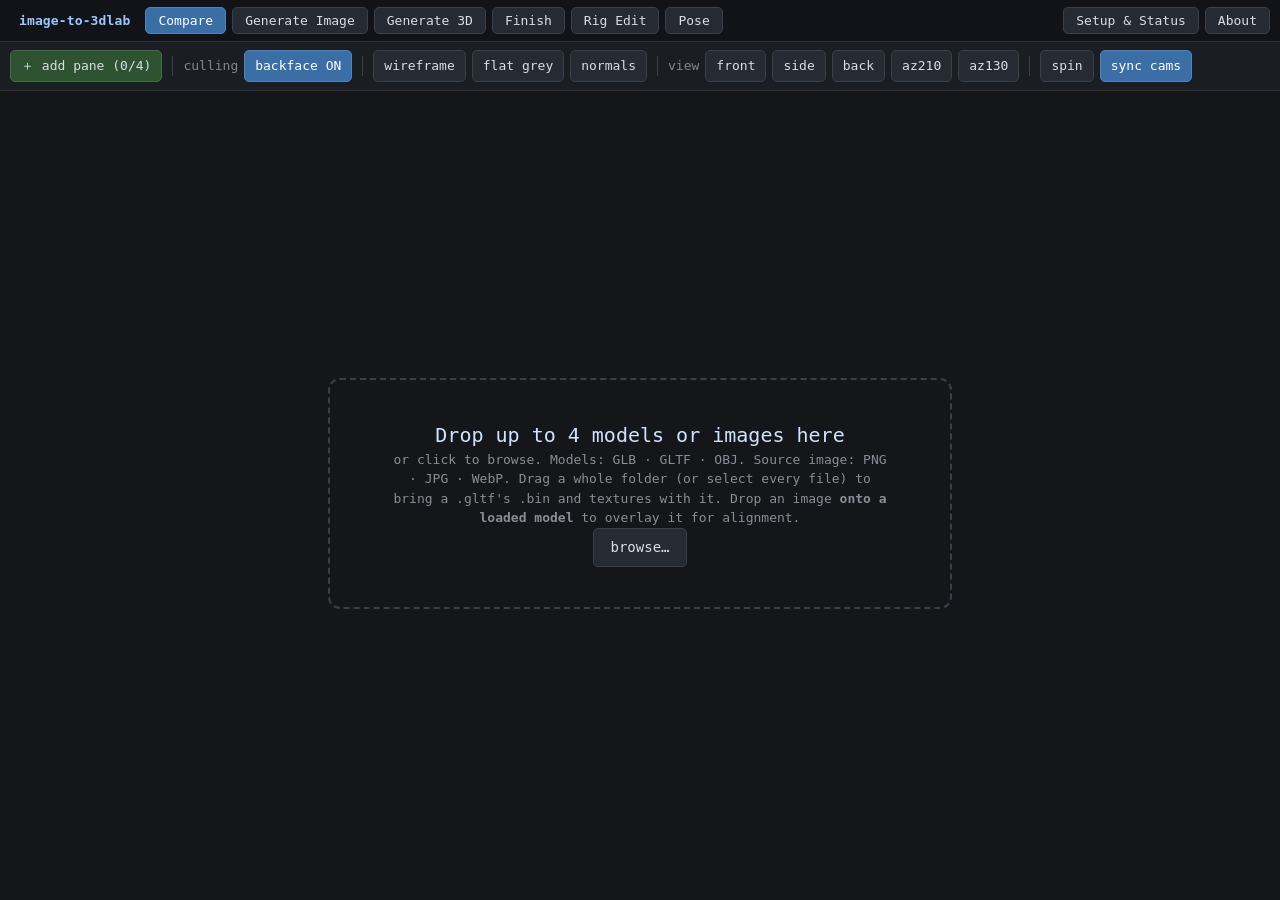
==== commit 50b5ef48: "fix(viewer): take machine-specific timings off every page Times measured on one Mac or one rented GP" ====
--- a/viewer/index.html
+++ b/viewer/index.html
@@ -290,7 +290,7 @@
           <small>512 is the evidence-backed default (2026-08-18 sweep); 1024 is smooth but very slow to remesh/paint.</small></div>
         <div class="field"><label for="hunyuan-seed">Shape seed</label><input id="hunyuan-seed" type="number" step="1" value="42"></div>
         <div class="field"><label for="hunyuan-decimation">Decimation target</label><input id="hunyuan-decimation" type="number" min="1" max="500000" step="1" value="300000">
-          <small>Hard ceiling ~500,000 — the paint stage's xatlas UV-unwrap step has a confirmed wall between 500k-700k faces (700k took 37 min; 1M never finished).</small></div>
+          <small>Hard ceiling ~500,000 — the paint stage's xatlas UV-unwrap step has a confirmed wall between 500k-700k faces (700k crawled; 1M never finished).</small></div>
         <div class="field"><label for="hunyuan-paint-seed">Paint seed</label><input id="hunyuan-paint-seed" type="number" step="1" value="0"></div>
         <div class="field"><label for="hunyuan-paint-res">Paint resolution</label>
           <select id="hunyuan-paint-res"><option>384</option><option selected>512</option></select></div>
@@ -303,7 +303,7 @@
         <div class="field"><label for="xiong-model">Shape model</label>
           <select id="xiong-model">
             <option value="2.0" selected>2.0 (recommended — cleanest shape)</option>
-            <option value="2.0-turbo">2.0-turbo (fast, ~60-105s, minor distillation dents)</option>
+            <option value="2.0-turbo">2.0-turbo (fastest, minor distillation dents)</option>
             <option value="2.1">2.1 (not Xiong's recommended pick — weaker conditioner)</option>
           </select>
           <small>2.0 is the default and the cleanest. 2.0-turbo is about twice as fast but
@@ -674,16 +674,8 @@
 
     <div class="generate-card">
       <h2>Speed</h2>
-      <p>Rough times for one run, as measured. Yours will differ with the machine and the picture.</p>
-      <table class="about-table">
-        <thead><tr><th>Step</th><th>M5 MacBook, 32 GB</th><th>RTX 4090</th></tr></thead>
-        <tbody>
-          <tr><td>Text to image (Qwen-Image)</td><td>~4.5 min</td><td>~20 s</td></tr>
-          <tr><td>Image to 3D (Pixal3D)</td><td>~6 min</td><td>~3 min</td></tr>
-          <tr><td>Image to 3D (Hunyuan3D-MLX)</td><td>~9 min</td><td>Mac only</td></tr>
-          <tr><td>Image to 3D (TRELLIS.2)</td><td>15&ndash;35 min</td><td>Mac only</td></tr>
-        </tbody>
-      </table>
+      <p>How long a run takes depends on your machine and the picture. The progress bar shows
+        each step as it happens; an NVIDIA card is usually faster than a Mac.</p>
       <p>On a Mac, TRELLIS.2 runs about twice as fast with <em>Attention backend</em> set to <code>mlx</code>.</p>
     </div>
 
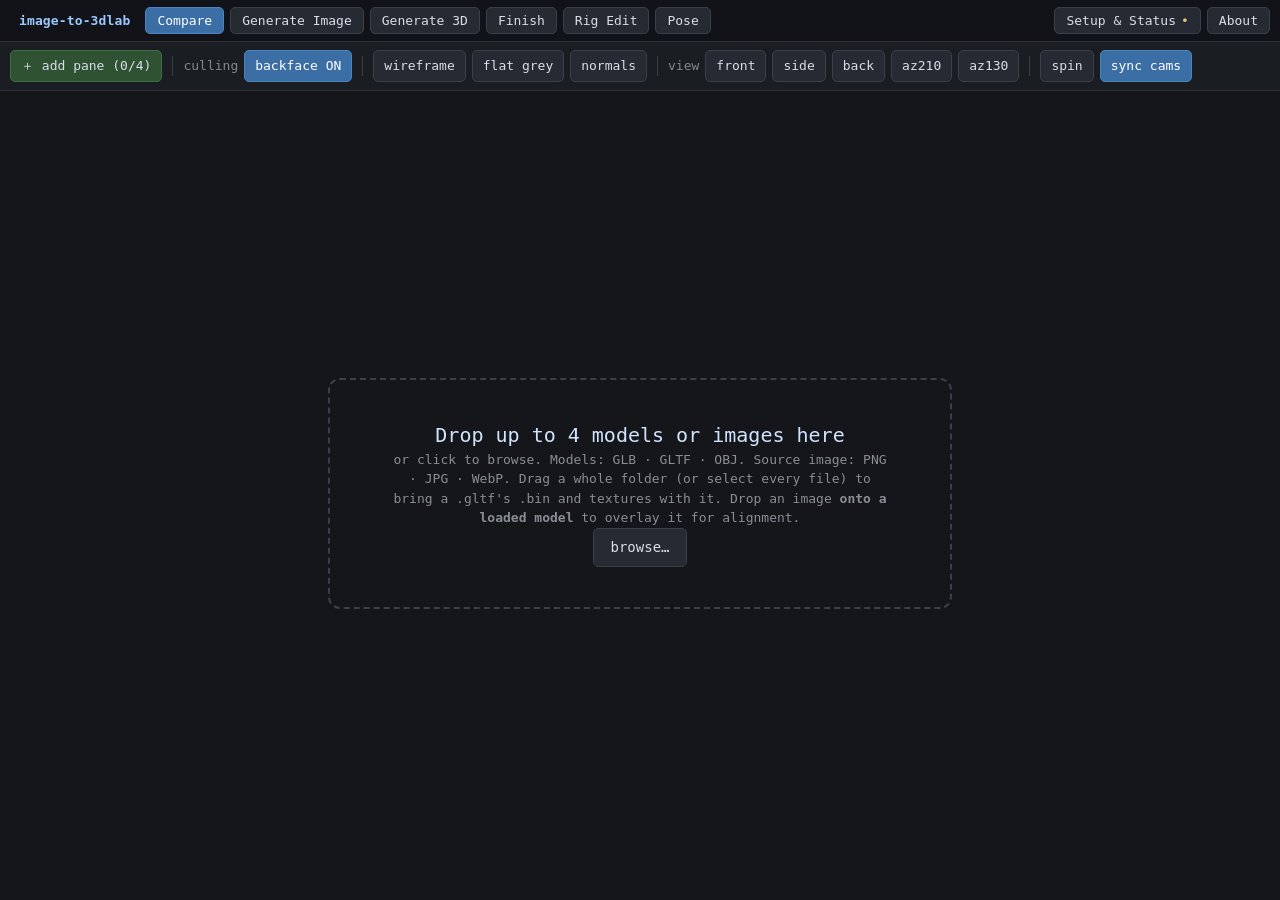
==== commit c18eb366: "feat(viewer): one Setup tab per machine: Mac, NVIDIA, AMD One page for every machine read as a contr" ====
--- a/viewer/index.html
+++ b/viewer/index.html
@@ -90,6 +90,7 @@
       </label>
     </header>
 
+    <div id="setup-tabs" class="setup-tabs" role="tablist"></div>
     <div id="setup-summary" class="setup-summary">checking…</div>
     <div id="setup-backends" class="setup-backends"></div>
 
@@ -221,6 +222,7 @@
           <option value="hunyuan-mlx">Hunyuan3D-MLX (dgrauet shape + Xiong paint)</option>
           <option value="hunyuan-mlx-xiong">Hunyuan3D-MLX (Xiong, full pipeline)</option>
           <option value="pixal3d">Pixal3D (C++/GGML, Metal)</option>
+          <option value="hunyuan-cuda">Hunyuan3D-2.1 (NVIDIA)</option>
         </select></div>
       <div id="generate-drop">
         <div id="generate-prompt">Drop a pre-masked PNG here<br>or click to choose an image</div>
@@ -250,6 +252,19 @@
         <div class="field"><label for="generate-texture">Texture size</label>
           <select id="generate-texture"><option>1024</option><option selected>2048</option><option>3072</option><option>4096</option></select></div>
         <label class="check"><input id="generate-rembg" type="checkbox"><span>allow rembg</span><small>only for images without alpha</small></label>
+      </div>
+
+      <div class="backend-fields" data-backend="hunyuan-cuda" hidden>
+        <div class="field"><label for="hycuda-seed">Seed</label><input id="hycuda-seed" type="number" step="1" value="1234"></div>
+        <div class="field"><label for="hycuda-steps">Shape steps</label><input id="hycuda-steps" type="number" min="1" step="1" value="50"></div>
+        <div class="field"><label for="hycuda-octree">Octree resolution</label>
+          <select id="hycuda-octree"><option>256</option><option selected>384</option><option>512</option></select>
+          <small>Higher is more detail and more GPU memory.</small></div>
+        <div class="field"><label for="hycuda-views">Paint views</label>
+          <select id="hycuda-views"><option selected>6</option><option>7</option><option>8</option><option>9</option></select>
+          <small>More views cover more of the model and take longer.</small></div>
+        <div class="field"><label for="hycuda-paint-res">Paint resolution</label>
+          <select id="hycuda-paint-res"><option selected>512</option><option>768</option></select></div>
       </div>
 
       <div class="backend-fields" data-backend="pixal3d" hidden>
@@ -685,7 +700,7 @@
         <li><strong>Hunyuan's paint stage stalls above ~500,000 faces.</strong> Keep <code>decimation_target</code> at or under 500,000.</li>
         <li><strong>TRELLIS.2 can get colours badly wrong on flat or vector-style art.</strong> Photos and softly lit 3D-style pictures work best. <a href="/docs/trellis2-flat-illustration-colour-drift.md">Input guidance</a>.</li>
         <li><strong>NVIDIA: Pixal3D's ready-made build needs driver 575 or newer.</strong> On an older driver, the installer compiles it instead if the CUDA toolkit is installed.</li>
-        <li><strong>Windows is untested.</strong> If you try it, tell us how it went.</li>
+        <li><strong>Windows has had limited testing.</strong> More testers wanted: tell us how it went.</li>
       </ul>
     </div>
 
--- a/viewer/styles/base.css
+++ b/viewer/styles/base.css
@@ -4,8 +4,14 @@
 #mode-switch { position: fixed; inset: 0 0 auto 0; z-index: 30; display: flex; gap: 6px;
        align-items: center; padding: 6px 10px; height: 42px; background: #111318;
        border-bottom: 1px solid #2c313a; }
-#mode-switch .mode { padding: 3px 12px; }
+/* 11px, not 12: with the Props tab the bar just overran a 1024px window by 11px. */
+#mode-switch .mode { padding: 3px 11px; }
 #mode-switch .mode-spacer { flex: 1; }
+/* One row that scrolls sideways when the tabs do not fit, rather than labels wrapping onto
+   two lines taller than the 42px bar every view is placed under, and the last tabs falling
+   off the edge. The spacer's own rule above is more specific, so it still stretches. */
+#mode-switch { overflow-x: auto; scrollbar-width: none; }
+#mode-switch > * { flex: none; white-space: nowrap; }
 #mode-switch .mode.has-pending::after { content: ''; display: inline-block; width: 6px;
   height: 6px; margin-left: 6px; border-radius: 50%; background: #f0a95b;
   box-shadow: 0 0 0 2px #f0a95b22; vertical-align: middle; }
@@ -28,7 +34,7 @@
 .viewport-camera-controls button[data-camera-view=reset] { min-width: 48px;
   border-left-color: #3a424f; }
 #err { position: fixed; left: 10px; bottom: 10px; z-index: 20; color: #e88; max-width: 70vw; }
-#generate-view, #about-view, #setup-view, #finish-view { position: fixed; inset: 42px 0 0 0; overflow: auto; padding: 22px 24px 30px;
+#generate-view, #about-view, #setup-view, #finish-view, #props-view { position: fixed; inset: 42px 0 0 0; overflow: auto; padding: 22px 24px 30px;
                  background: radial-gradient(circle at 75% 20%, #1d2a3a 0, transparent 38%), #14161a; }
 .credits-col { max-width: 860px; margin: 0 auto; display: flex; flex-direction: column; gap: 18px; }
 .credits-col h2 { margin: 0 0 10px; font-size: 16px; color: #cfe3ff; }
--- a/viewer/styles/generate.css
+++ b/viewer/styles/generate.css
@@ -29,6 +29,8 @@
 .field input, .field select { width: 100%; background: #12151a; color: #d8dee9; border: 1px solid #39404b;
                               border-radius: 4px; padding: 6px; font: inherit; }
 .check { display: flex; gap: 7px; align-items: center; margin-top: 14px; }
+/* Their display rules would otherwise beat the hidden attribute (applyHiddenFields). */
+.field[hidden], .check[hidden] { display: none; }
 .check small { opacity: .58; }
 #generate-submit, #generate-cancel { margin-top: 16px; width: 100%; padding: 9px; }
 #generate-submit { background: #2f5233; border-color: #3f6d45; }
@@ -91,6 +93,13 @@
   background: #15181e; }
 .setup-card.ready { border-color: #2a4436; }
 .setup-card.partial { border-color: #4a4426; }
+.setup-card.elsewhere { opacity: .8; }
+.setup-tabs { display: flex; gap: 6px; flex-wrap: wrap; margin: 18px 0 10px; }
+.setup-tab { border-radius: 8px 8px 0 0; }
+.setup-tab[aria-selected="true"] { background: #2d4f78; border-color: #4d84c0; color: #fff; }
+/* A build with no percentage: a sliding band, so the bar never sits empty. */
+.progress-track.busy > div { width: 30% !important; animation: setup-busy 1.4s ease-in-out infinite; }
+@keyframes setup-busy { from { transform: translateX(-100%); } to { transform: translateX(340%); } }
 .setup-card-head { display: grid; grid-template-columns: 20px 1fr auto; gap: 10px;
   align-items: start; }
 .setup-dot { font-size: 15px; line-height: 1.4; }
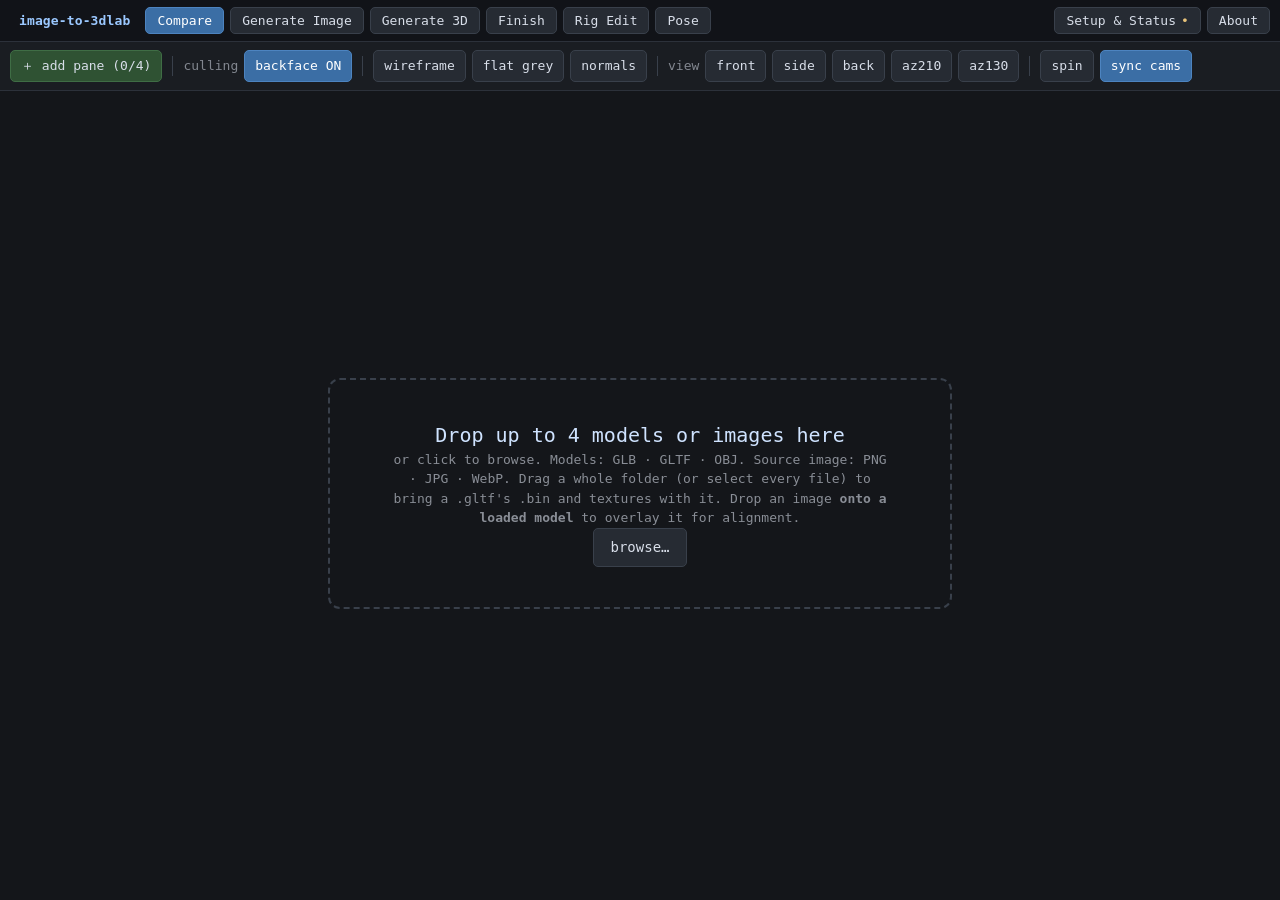
==== commit 291b325c: "fix: keep Pixal3D's licence record and camera with the model With Debug off, Generate 3D kept only t" ====
--- a/viewer/index.html
+++ b/viewer/index.html
@@ -344,7 +344,7 @@
       <div class="field"><label for="generate-output-name">Output name</label>
         <input id="generate-output-name" type="text" placeholder="leave blank for auto: image__backend__timestamp">
         <small>Folder <em>and</em> file share this name — <code>&lt;name&gt;/&lt;name&gt;.glb</code>.</small></div>
-      <label class="check"><input id="generate-debug" type="checkbox"><span>debug</span><small>keep the manifest, textures, and intermediate files instead of just the .glb</small></label>
+      <label class="check"><input id="generate-debug" type="checkbox"><span>debug</span><small>also keep textures, intermediate meshes and the log (the .glb and its licence record are always kept)</small></label>
 
       <button id="generate-submit" disabled>Generate</button>
       <button id="generate-cancel">Cancel job</button>
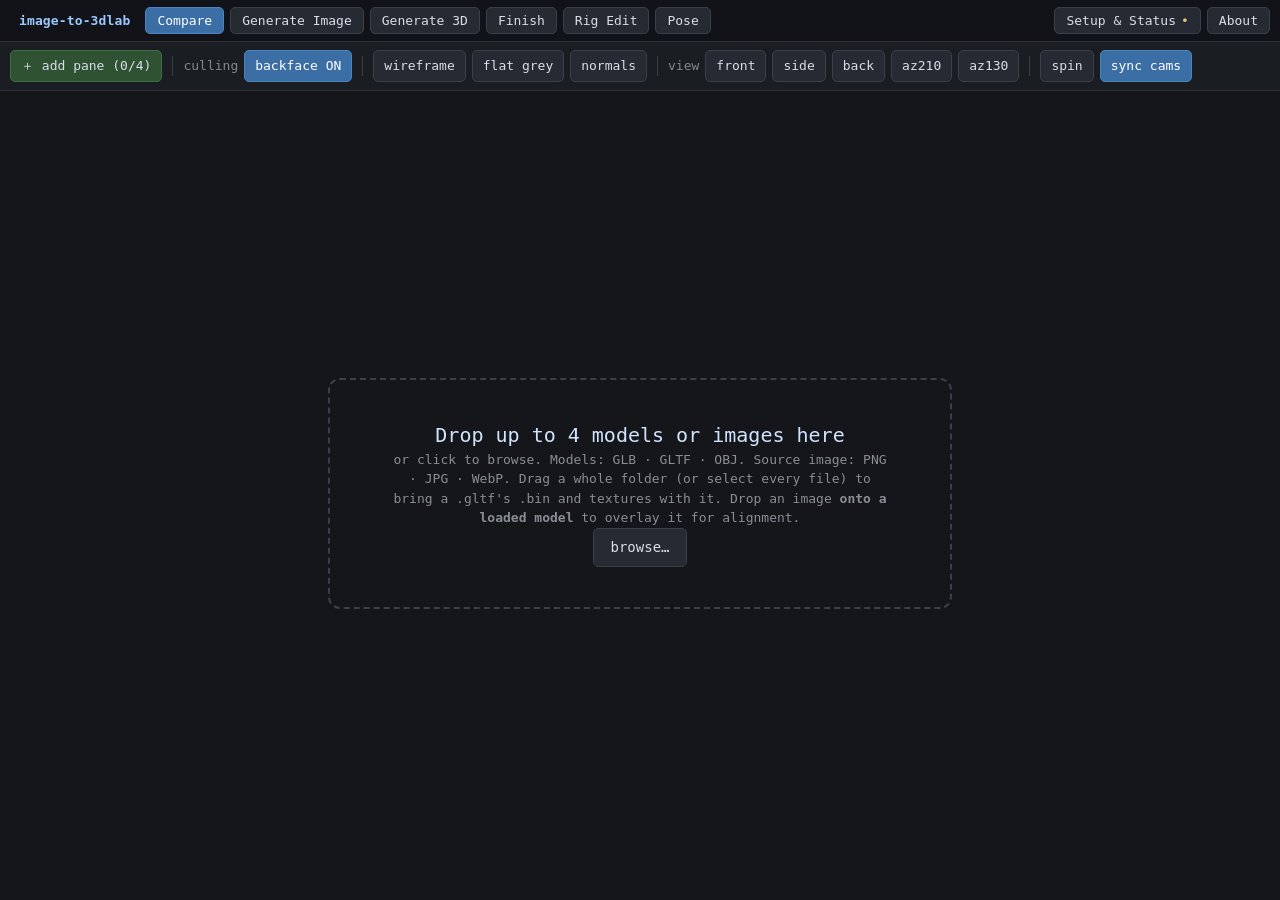
==== commit 5b673090: "feat(viewer): Finish this model, straight from a Generate result Finishing a fresh model meant downl" ====
--- a/viewer/index.html
+++ b/viewer/index.html
@@ -364,7 +364,7 @@
       </div>
       <div id="generate-duration" style="display:none; font-size:15px; color:#cfe3ff; margin-bottom:8px;"></div>
       <div id="generate-viewer"><iframe id="generate-frame" title="generated model viewer"></iframe></div>
-      <div id="generate-downloads"><a id="generate-glb" download>Download GLB</a><a id="generate-manifest" download>Download manifest</a></div>
+      <div id="generate-downloads"><button id="generate-finish" type="button">Finish this model →</button><a id="generate-glb" download>Download GLB</a><a id="generate-manifest" download>Download manifest</a></div>
       <div id="generate-saved-note" style="display:none; margin-top:6px; font-size:11px; opacity:.6;"></div>
       <div id="generate-summary"></div>
     </div>
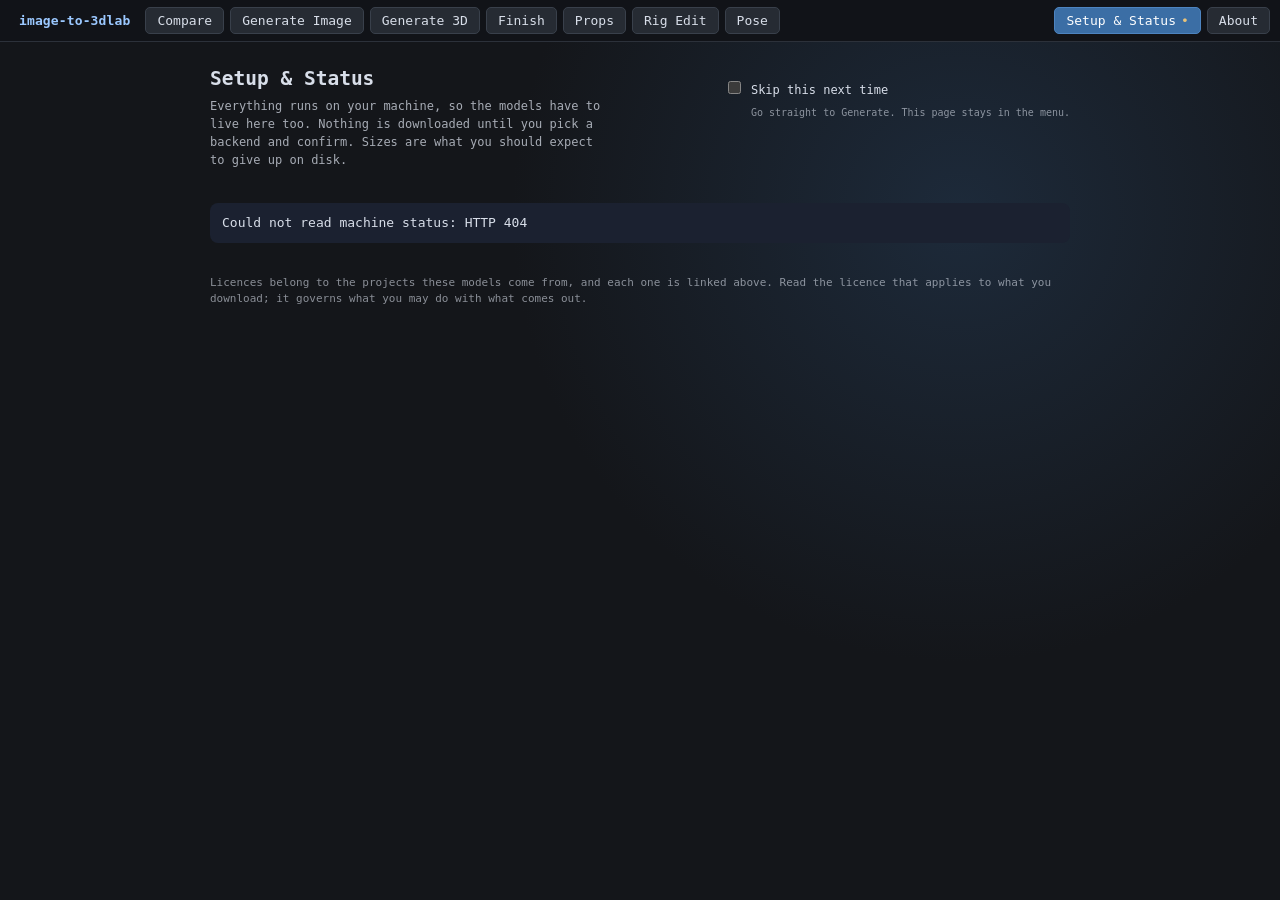
==== commit 74947d1e: "Merge remote-tracking branch 'origin/main' into adriel-78 # Conflicts: #	tests/test_viewer_serve.py" ====
--- a/viewer/index.html
+++ b/viewer/index.html
@@ -9,6 +9,7 @@
 <link rel="stylesheet" href="./styles/base.css">
 <link rel="stylesheet" href="./styles/compare.css">
 <link rel="stylesheet" href="./styles/generate.css">
+<link rel="stylesheet" href="./styles/props.css">
 <link rel="stylesheet" href="./styles/generate-image.css">
 <link rel="stylesheet" href="./styles/animate.css">
 <link rel="stylesheet" href="./styles/rig.css">
@@ -21,6 +22,7 @@
   <button id="mode-generate-image" class="mode" title="No source image? Write a prompt and make one">Generate Image</button>
   <button id="mode-generate" class="mode" title="Turn an image into a 3D mesh">Generate 3D</button>
   <button id="mode-finish" class="mode" title="Retopologise, Pixel Match and compress an existing asset">Finish</button>
+  <button id="mode-props" class="mode" title="Split a prop sheet into separate props, each with LODs">Props</button>
   <button id="mode-rig" class="mode" title="Correct the rest skeleton">Rig Edit</button>
   <button id="mode-animate" class="mode" title="Pose and animate the bound skeleton">Pose</button>
   <!-- Everyday tools on the left; setup and About, used rarely, pushed to the right. -->
@@ -463,6 +465,109 @@
   </div>
 </section>
 
+<section id="props-view" hidden>
+  <div class="props-grid">
+    <aside class="generate-card props-form">
+      <h2>Split a prop sheet</h2>
+      <p>One image with a grid of props, turned into 3D in one Pixal3D run, comes apart here
+        into upright, named props, each with levels of detail (LODs) for a game.
+        Walkthrough: <code>docs/prop-sheets.md</code>.</p>
+      <div id="props-tools" class="props-tools" role="status"></div>
+
+      <div class="props-field"><label for="props-generated">Generated model</label>
+        <select id="props-generated"><option value="">none, upload one below</option></select></div>
+      <div class="props-field"><label for="props-asset">Or upload a .glb</label>
+        <input id="props-asset" type="file" accept=".glb,model/gltf-binary">
+        <small id="props-asset-name">An upload wins over the generated model.</small></div>
+
+      <div class="props-field"><label for="props-names">Names, one per line</label>
+        <textarea id="props-names" rows="6" spellcheck="false"
+                  placeholder="barrel&#10;crate&#10;chest"></textarea>
+        <small>In reading order: top row first, left to right. Empty means
+          prop_01, prop_02&hellip;</small></div>
+
+      <details class="props-settings">
+        <summary>Bake settings</summary>
+        <div class="props-row">
+          <div class="props-field"><label for="props-lods">LOD triangles</label>
+            <input id="props-lods" type="text" value="5000,2500,1000" spellcheck="false"></div>
+          <div class="props-field"><label for="props-atlas">Texture</label>
+            <select id="props-atlas"><option selected>1024</option><option>2048</option><option>4096</option></select></div>
+        </div>
+        <small>Most detailed first. Each LOD is baked from the original with its own normal
+          and metallic-roughness maps; the three values below only count where the source
+          has no metallic-roughness map.</small>
+        <div class="props-row props-row-3">
+          <div class="props-field"><label for="props-metallic">Metallic</label>
+            <input id="props-metallic" type="number" step="0.01" min="0" max="1" value="0.25"></div>
+          <div class="props-field"><label for="props-roughness">Roughness</label>
+            <input id="props-roughness" type="number" step="0.01" min="0" max="1" value="0.65"></div>
+          <div class="props-field"><label for="props-ior">IOR</label>
+            <input id="props-ior" type="number" step="0.01" min="1" max="3" value="1.45"></div>
+        </div>
+        <label class="check"><input id="props-compress" type="checkbox" checked>
+          <span>Compress with gltfpack <small>(adds a <code>.web.glb</code> per LOD, about
+            an eighth of the size)</small></span></label>
+      </details>
+
+      <button id="props-submit" class="props-primary" disabled>Split &amp; finish</button>
+      <button id="props-cancel" hidden>Cancel</button>
+
+      <div class="props-runs-box">
+        <div class="props-head">
+          <strong>Runs on disk</strong>
+          <button id="props-runs-refresh" class="ghost">Refresh</button>
+        </div>
+        <div id="props-runs"></div>
+      </div>
+    </aside>
+
+    <main class="props-main">
+      <div id="props-empty" class="generate-card props-empty">
+        <strong>Nothing here yet</strong>
+        <p>Pick a sheet and press <b>Split &amp; finish</b>, or open one of the runs on disk. Each
+          prop shows up here with a 3D view and its downloads.</p>
+      </div>
+
+      <div id="props-progress-box" class="generate-card" hidden>
+        <div class="props-head"><span id="props-overall-label">Waiting</span><span id="props-overall-eta"></span></div>
+        <div class="progress-track"><div id="props-overall-bar"></div></div>
+        <div id="props-stages"></div>
+        <div id="props-status" aria-live="polite"></div>
+      </div>
+
+      <div id="props-result" class="generate-card" hidden>
+        <div class="props-head">
+          <strong id="props-result-title"></strong>
+          <a id="props-blend" class="props-link" download hidden>Download props.blend</a>
+        </div>
+        <div id="props-licence" class="props-licence"></div>
+        <div id="props-list" class="props-chips" role="group" aria-label="Props"></div>
+
+        <div id="props-detail" class="props-detail">
+          <div class="props-detail-head">
+            <div>
+              <h3 id="props-detail-name"></h3>
+              <div id="props-detail-meta" class="props-meta"></div>
+            </div>
+            <button id="props-turn" title="Turn this prop a quarter turn about the vertical and re-bake only it">Turn 90°</button>
+          </div>
+          <div id="props-tie" class="props-tie" hidden></div>
+          <div id="props-viewer"><iframe id="props-frame" title="prop viewer"></iframe></div>
+          <table class="props-lods">
+            <thead><tr><th>LOD</th><th>Triangles</th><th>GLB</th><th>Web GLB</th></tr></thead>
+            <tbody id="props-lods-body"></tbody>
+          </table>
+          <small class="props-note">The 3D view shows the plain LOD0. The web files use
+            <code>KHR_mesh_quantization</code>, <code>EXT_meshopt_compression</code> and
+            <code>EXT_texture_webp</code>: three.js reads all three, but check your engine
+            before shipping them.</small>
+        </div>
+      </div>
+    </main>
+  </div>
+</section>
+
 <section id="rig-view" hidden>
   <div class="rig-shell">
     <aside class="rig-sidebar">
--- a/viewer/styles/generate.css
+++ b/viewer/styles/generate.css
@@ -94,6 +94,9 @@
 .setup-card.ready { border-color: #2a4436; }
 .setup-card.partial { border-color: #4a4426; }
 .setup-card.elsewhere { opacity: .8; }
+.setup-hf-repos { font-size: 12px; margin: 6px 0; padding-left: 18px; }
+.setup-hf-form { display: flex; gap: 8px; margin-top: 8px; }
+.setup-hf-form input { flex: 1; }
 .setup-tabs { display: flex; gap: 6px; flex-wrap: wrap; margin: 18px 0 10px; }
 .setup-tab { border-radius: 8px 8px 0 0; }
 .setup-tab[aria-selected="true"] { background: #2d4f78; border-color: #4d84c0; color: #fff; }
--- a/viewer/styles/props.css
+++ b/viewer/styles/props.css
@@ -0,0 +1,103 @@
+/* --- Props: split a prop sheet -----------------------------------------------------
+   Laid out like Generate 3D: the form in a sidebar, the results beside it, stacked on a
+   narrow screen. The results are a chip per prop over one detail panel, so the 3D view
+   sits next to what was clicked rather than under a list of every prop. */
+.props-grid { max-width: 1280px; margin: 0 auto; display: grid; gap: 18px; align-items: start;
+              grid-template-columns: minmax(300px, 380px) minmax(0, 1fr); }
+.props-main { min-width: 0; display: grid; gap: 14px; grid-template-columns: minmax(0, 1fr); }
+/* minmax(0, 1fr), not auto: the native file input is wider than the sidebar and would
+   otherwise stretch every field past the card's edge. */
+.props-form { display: grid; gap: 14px; grid-template-columns: minmax(0, 1fr); }
+.props-form > p { margin: 0; }
+
+.props-field { display: grid; gap: 5px; min-width: 0; }
+.props-field label { font-size: 12px; color: #cfe3ff; }
+.props-field small, .props-settings > small { opacity: .55; font-size: 11px; }
+.props-field input, .props-field select, .props-field textarea {
+  width: 100%; min-width: 0; background: #12151a; color: #d8dee9; border: 1px solid #39404b;
+  border-radius: 5px; padding: 8px; font: inherit; }
+.props-field textarea { font: 12px/1.55 ui-monospace, monospace; resize: vertical; }
+.props-field input[type=file] { padding: 6px; }
+.props-field input[type=file]::file-selector-button { margin-right: 10px; padding: 5px 10px;
+  border: 1px solid #39404b; border-radius: 4px; background: #262b33; color: #d8dee9; font: inherit; }
+
+.props-settings { border: 1px solid #303744; border-radius: 8px; padding: 0 12px; }
+.props-settings[open] { padding-bottom: 12px; display: grid; gap: 12px; }
+.props-settings summary { cursor: pointer; padding: 10px 0; color: #cfe3ff; font-size: 12px; }
+.props-settings .check { margin: 0; align-items: flex-start; }
+.props-settings .check input { margin-top: 3px; }
+.props-row { display: grid; grid-template-columns: minmax(0, 1fr) 96px; gap: 10px; }
+.props-row-3 { grid-template-columns: repeat(3, minmax(0, 1fr)); }
+
+.props-tools { display: grid; gap: 6px; font-size: 12px; }
+.props-tools:empty { display: none; }
+.props-tools > div { padding: 8px 10px; border-radius: 6px; line-height: 1.45; }
+.props-tools .warn { background: #302817; border: 1px solid #725f2a; color: #f5dda0; }
+.props-tools .bad { background: #3a2220; border: 1px solid #7a3a33; color: #ffc2b8; }
+
+.props-primary, #props-cancel { width: 100%; padding: 11px; font-size: 14px; }
+.props-primary { background: #2f5233; border-color: #3f6d45; }
+.props-primary:hover:not(:disabled) { background: #396b40; }
+
+.props-head { display: flex; justify-content: space-between; align-items: center; gap: 12px;
+              flex-wrap: wrap; }
+.props-runs-box { border-top: 1px solid #303744; padding-top: 12px; display: grid; gap: 8px;
+                  grid-template-columns: minmax(0, 1fr); }
+#props-runs { display: grid; gap: 6px; grid-template-columns: minmax(0, 1fr); }
+.props-run { display: flex; align-items: center; gap: 10px; padding: 8px 10px; border-radius: 6px;
+             background: #14161a; }
+.props-run > span { flex: 1; min-width: 0; }
+.props-run code { display: block; overflow: hidden; text-overflow: ellipsis; white-space: nowrap;
+                  font-size: 11px; }
+.props-run small { opacity: .6; }
+.props-run.done code { color: #a8e6b7; }
+
+.props-empty { text-align: center; padding: 40px 24px; }
+.props-empty p { margin: 8px auto 0; max-width: 460px; }
+#props-progress-box .progress-track { margin: 10px 0 12px; }
+#props-overall-label { color: #cfe3ff; }
+#props-overall-eta { opacity: .75; font-size: 12px; }
+#props-stages { display: grid; gap: 6px; }
+#props-status { font-size: 12px; margin-top: 8px; opacity: .85; }
+
+#props-result { display: grid; gap: 14px; }
+#props-result[hidden], #props-progress-box[hidden], #props-empty[hidden] { display: none; }
+#props-result-title { font-size: 13px; overflow-wrap: anywhere; }
+.props-link { color: #9bc8ff; font-size: 12px; white-space: nowrap; }
+.props-licence { font-size: 11px; opacity: .7; margin-top: -6px; }
+.props-chips { display: flex; flex-wrap: wrap; gap: 8px; }
+.props-chips button { padding: 8px 14px; border-radius: 99px; font-size: 13px; }
+.props-chips button[aria-pressed=true] { background: #3b6ea5; border-color: #4d84c0; color: #fff; }
+.props-chips button.tie::after { content: ' ⚠'; color: #f5d742; }
+.props-chips button.tie[aria-pressed=true]::after { color: #ffe7a6; }
+
+.props-detail { display: grid; gap: 12px; }
+.props-detail-head { display: flex; justify-content: space-between; align-items: flex-start; gap: 12px; }
+.props-detail-head h3 { margin: 0; font-size: 16px; color: #cfe3ff; }
+.props-meta { opacity: .65; font-size: 12px; margin-top: 2px; }
+#props-turn { padding: 8px 16px; white-space: nowrap; }
+#props-turn.suggested { background: #5a4a1c; border-color: #8a7230; color: #ffe7a6; }
+.props-tie { padding: 9px 11px; border: 1px solid #725f2a; border-radius: 7px; background: #302817;
+             color: #f5dda0; font-size: 12px; line-height: 1.45; }
+#props-viewer iframe { display: block; width: 100%; height: clamp(300px, 52vh, 560px);
+                       border: 1px solid #303744; border-radius: 8px; background: #14161a; }
+
+.props-lods { width: 100%; border-collapse: collapse; font-size: 12px; }
+.props-lods th { text-align: left; font-weight: normal; opacity: .6; padding: 0 8px 6px; }
+.props-lods td { padding: 8px; border-top: 1px solid #262b33; }
+.props-lods td:first-child, .props-lods th:first-child { padding-left: 0; }
+.props-lods a { display: inline-block; padding: 4px 10px; border: 1px solid #39404b; border-radius: 5px;
+                background: #1f242c; color: #9bc8ff; text-decoration: none; white-space: nowrap; }
+.props-lods a:hover { background: #2a313b; }
+.props-note { opacity: .5; font-size: 11px; }
+
+@media (max-width: 900px) {
+  #props-view { padding: 14px 12px 24px; }
+  .props-grid { grid-template-columns: minmax(0, 1fr); }
+}
+@media (max-width: 480px) {
+  .props-detail-head { flex-direction: column; }
+  #props-turn { width: 100%; }
+  .props-lods th:nth-child(2), .props-lods td:nth-child(2) { display: none; }
+  .props-row-3 { grid-template-columns: repeat(3, minmax(0, 1fr)); gap: 6px; }
+}
